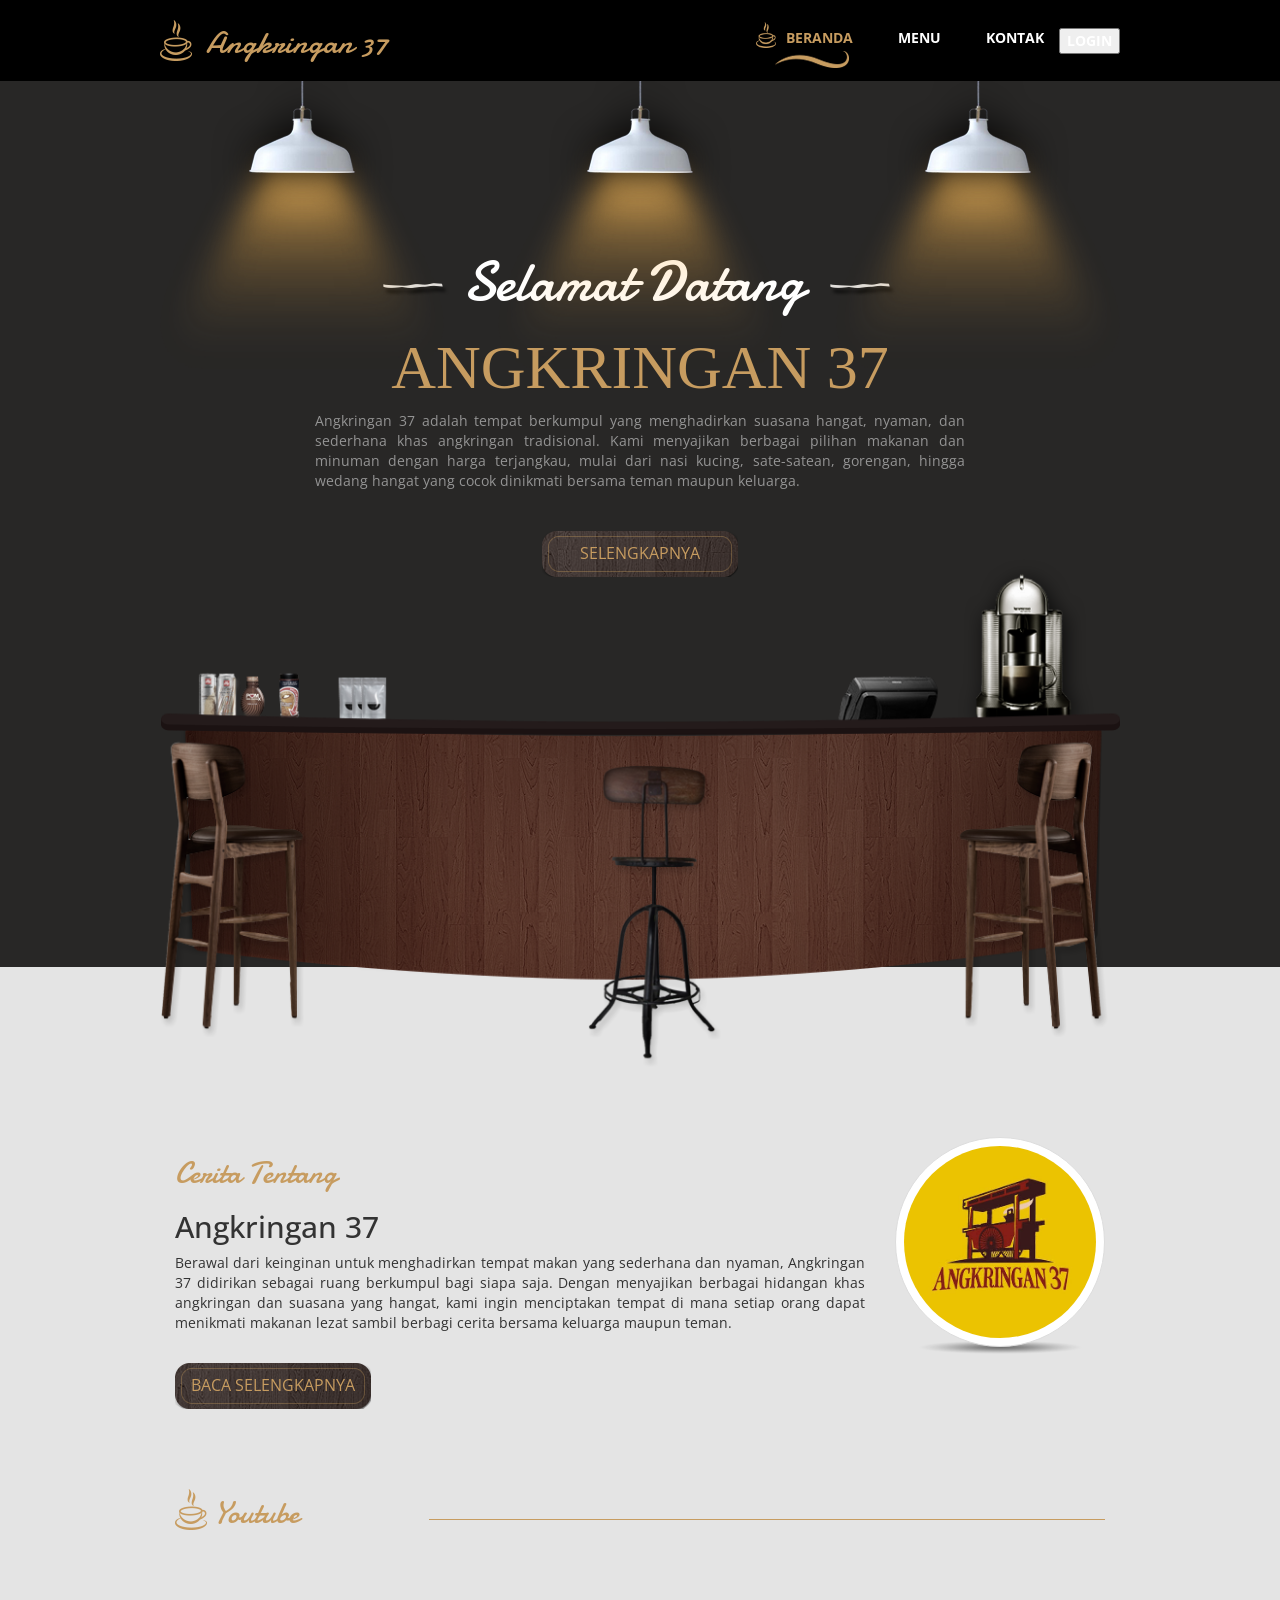
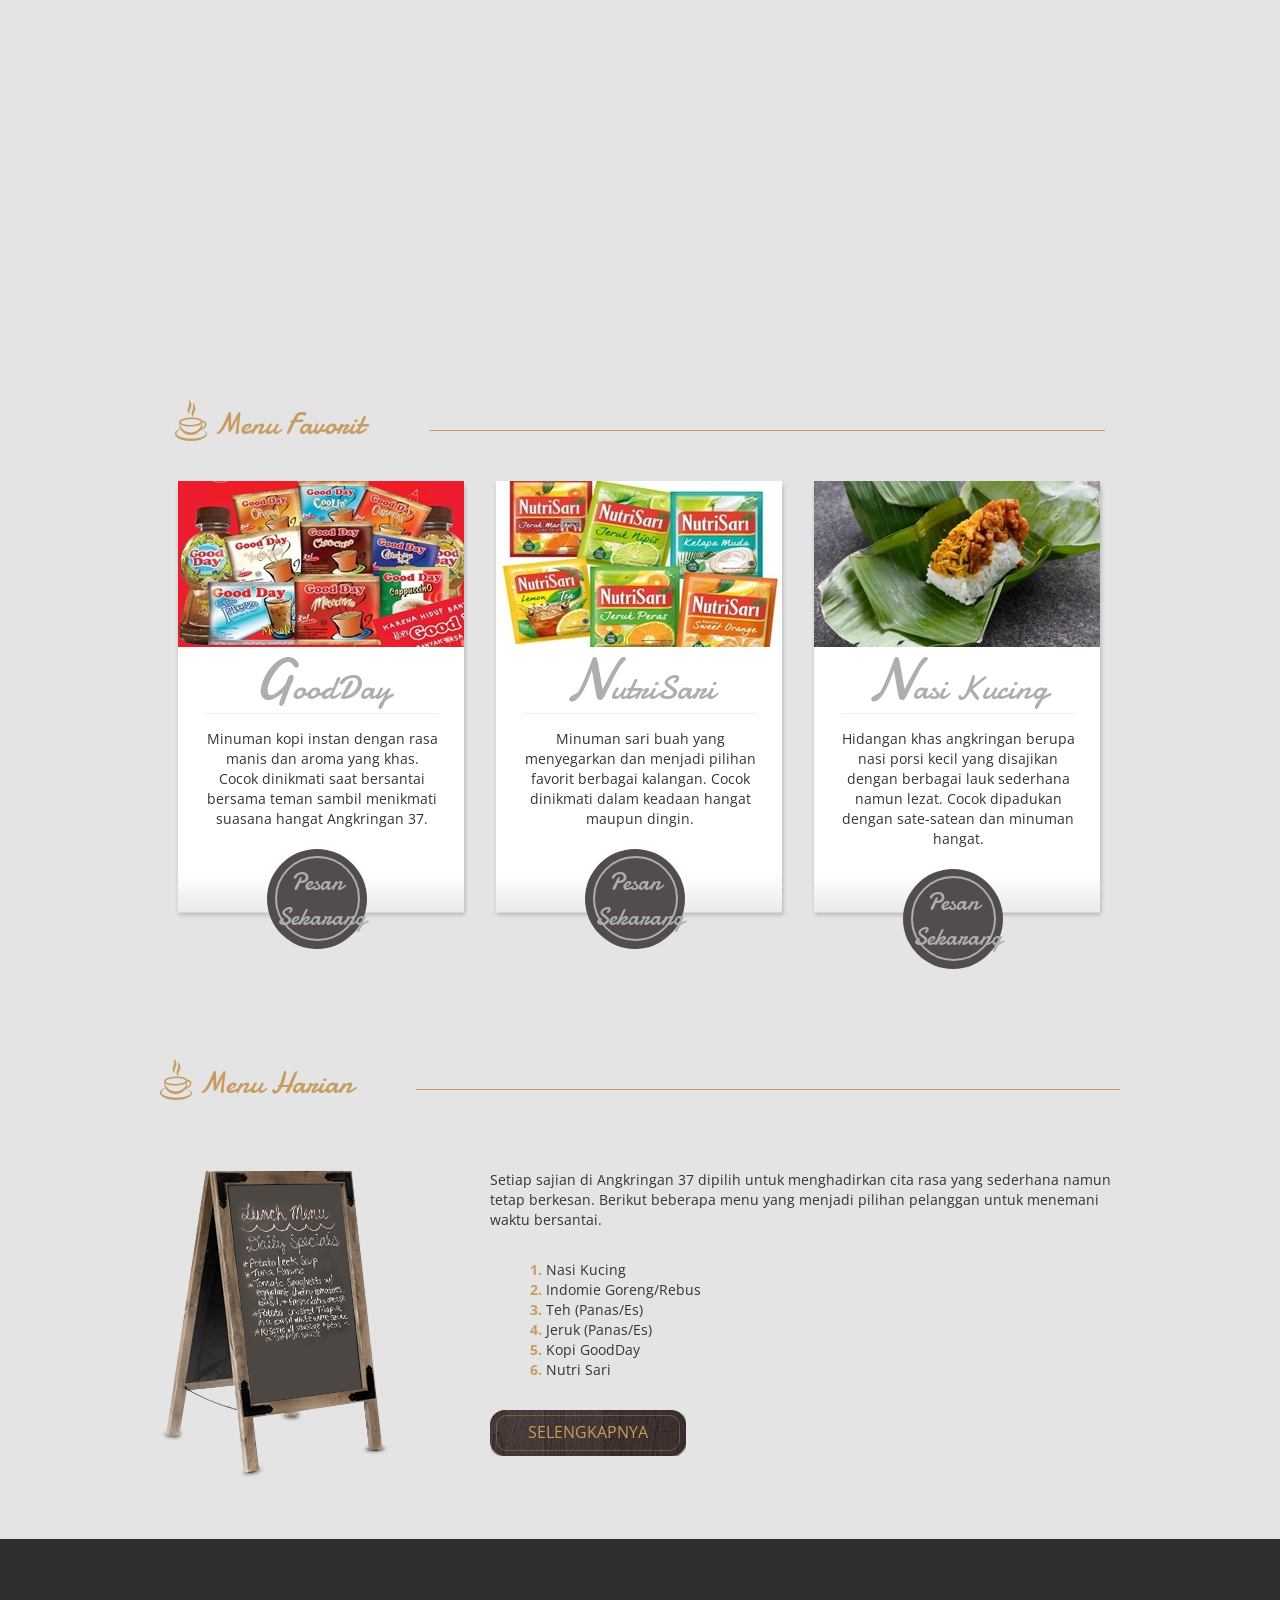
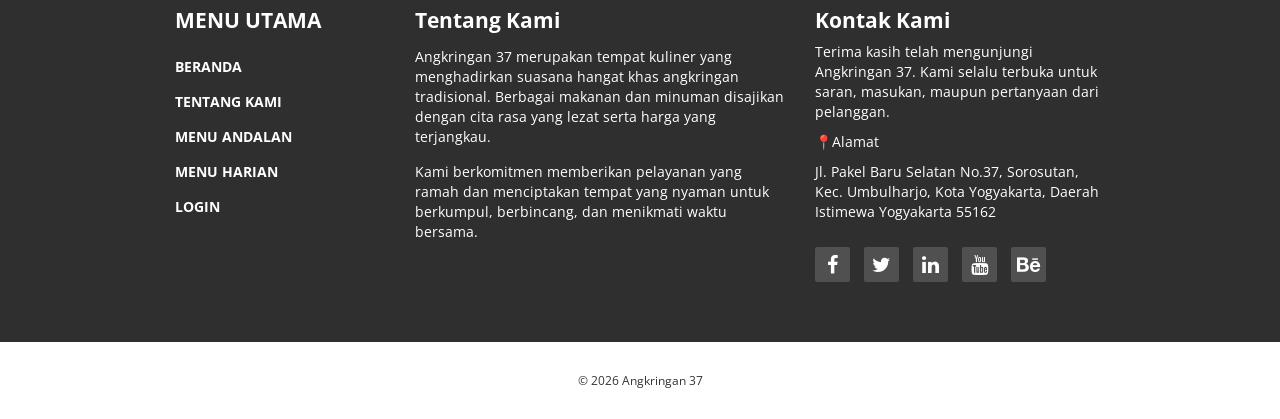
==== index.html @ 56f06619 "Update index.html" ====
<!DOCTYPE html>
<html lang="en">
<head>
  <meta charset="utf-8">
  <meta http-equiv="X-UA-Compatible" content="IE=edge">
  <meta name="viewport" content="width=device-width, initial-scale=1">
  <title>Angkringan 37</title>
<!-- 
Cafe House Template
http://www.templatemo.com/tm-466-cafe-house
-->
  <link href='http://fonts.googleapis.com/css?family=Open+Sans:400,300,400italic,600,700' rel='stylesheet' type='text/css'>
  <link href='http://fonts.googleapis.com/css?family=Damion' rel='stylesheet' type='text/css'>
  <link href="css/bootstrap.min.css" rel="stylesheet">
  <link href="css/font-awesome.min.css" rel="stylesheet">
  <link href="css/templatemo-style.css" rel="stylesheet">
  <link rel="shortcut icon" href="img/favicon.ico" type="image/x-icon" />

  <!-- HTML5 shim and Respond.js for IE8 support of HTML5 elements and media queries -->
  <!-- WARNING: Respond.js doesn't work if you view the page via file:// -->
    <!--[if lt IE 9]>
    <script src="https://oss.maxcdn.com/html5shiv/3.7.2/html5shiv.min.js"></script>
    <script src="https://oss.maxcdn.com/respond/1.4.2/respond.min.js"></script>
    <![endif]-->

  </head>
  <body>
    <!-- Preloader -->
    <div id="loader-wrapper">
      <div id="loader"></div>
      <div class="loader-section section-left"></div>
      <div class="loader-section section-right"></div>
    </div>
    <!-- End Preloader -->
    <div class="tm-top-header">
      <div class="container">
        <div class="row">
          <div class="tm-top-header-inner">
            <div class="tm-logo-container">
              <img src="img/logo.png" alt="Logo" class="tm-site-logo">
              <h1 class="tm-site-name tm-handwriting-font">Angkringan 37</h1>
            </div>
            <div class="mobile-menu-icon">
              <i class="fa fa-bars"></i>
            </div>
            <nav class="tm-nav">
              <ul>
                <li><a href="index.html" class="active">Beranda</a></li>
                <li><a href="today-special.html">Menu</a></li>
                <li><a href="contact.html">Kontak</a></li>
              </ul>
              <ul>
                <div id="authArea">

                  <button onclick="goLogin()" class="login-btn">
                    LOGIN
                  </button>
              </ul>
            </nav>   
          </div>           
        </div>    
      </div>
    </div>
    <section class="tm-welcome-section">
      <div class="container tm-position-relative">
        <div class="tm-lights-container">
          <img src="img/light.png" alt="Light" class="light light-1">
          <img src="img/light.png" alt="Light" class="light light-2">
          <img src="img/light.png" alt="Light" class="light light-3">  
        </div>        
        <div class="row tm-welcome-content">
          <h2 class="white-text tm-handwriting-font tm-welcome-header"><img src="img/header-line.png" alt="Line" class="tm-header-line">&nbsp;Selamat Datang&nbsp;&nbsp;<img src="img/header-line.png" alt="Line" class="tm-header-line"></h2>
          <h2 class="gold-text tm-welcome-header-2">Angkringan 37</h2>
          <p class="gray-text tm-welcome-description">Angkringan 37 adalah tempat berkumpul yang menghadirkan suasana hangat, nyaman, dan sederhana khas angkringan tradisional. Kami menyajikan berbagai pilihan makanan dan minuman dengan harga terjangkau, mulai dari nasi kucing, sate-satean, gorengan, hingga wedang hangat yang cocok dinikmati bersama teman maupun keluarga.</p>
          <a href="#main" class="tm-more-button tm-more-button-welcome">Selengkapnya</a>      
        </div>
        <img src="img/table-set.png" alt="Table Set" class="tm-table-set img-responsive">             
      </div>      
    </section>
    <div class="tm-main-section light-gray-bg">
      <div class="container" id="main">
        <section class="tm-section row">
          <div class="col-lg-9 col-md-9 col-sm-8">
            <h2 class="tm-section-header gold-text tm-handwriting-font">Cerita Tentang</h2>
            <h2>Angkringan 37</h2>
            <p class="tm-welcome-description">Berawal dari keinginan untuk menghadirkan tempat makan yang sederhana dan nyaman, Angkringan 37 didirikan sebagai ruang berkumpul bagi siapa saja. Dengan menyajikan berbagai hidangan khas angkringan dan suasana yang hangat, kami ingin menciptakan tempat di mana setiap orang dapat menikmati makanan lezat sambil berbagi cerita bersama keluarga maupun teman.</p>
            <a href="#" class="tm-more-button margin-top-30">Baca Selengkapnya</a> 
          </div>
          <div class="col-lg-3 col-md-3 col-sm-4 tm-welcome-img-container">
            <div class="inline-block shadow-img">
              <img src="img/1.jpg" alt="Image" class="img-circle img-thumbnail">  
            </div>              
          </div> 
        </section>
        <section class="tm-section">
          <div class="row">
            <div class="col-lg-12 tm-section-header-container">
              <h2 class="tm-section-header gold-text tm-handwriting-font"><img src="img/logo.png" alt="Logo" class="tm-site-logo"> Youtube</h2> 
              <div class="tm-hr-container"><hr class="tm-hr"></div> 
            </div>  
          </div>          
          <div class="row">
            <div class="tm-daily-menu-container margin-top-60">
              <iframe width="560" height="315" src="https://www.youtube.com/embed/Ik7wMHYxO0c?si=xcIT7dsn9GMdbyM_" title="YouTube video player" frameborder="0" allow="accelerometer; autoplay; clipboard-write; encrypted-media; gyroscope; picture-in-picture; web-share" referrerpolicy="strict-origin-when-cross-origin" allowfullscreen></iframe>
            </div>
          </div>          
        </section>
        <section class="tm-section tm-section-margin-bottom-0 row">
          <div class="col-lg-12 tm-section-header-container">
            <h2 class="tm-section-header gold-text tm-handwriting-font"><img src="img/logo.png" alt="Logo" class="tm-site-logo"> Menu Favorit</h2>
            <div class="tm-hr-container"><hr class="tm-hr"></div>
          </div>
          <div class="col-lg-12 tm-popular-items-container">
            <div class="tm-popular-item">
              <img src="img/popular-1.jpg" alt="Popular" class="tm-popular-item-img">
              <div class="tm-popular-item-description">
                <h3 class="tm-handwriting-font tm-popular-item-title"><span class="tm-handwriting-font bigger-first-letter">G</span>oodDay</h3><hr class="tm-popular-item-hr">
                <p>Minuman kopi instan dengan rasa manis dan aroma yang khas. Cocok dinikmati saat bersantai bersama teman sambil menikmati suasana hangat Angkringan 37.</p>
                <div class="order-now-container">
                  <a href="#" class="order-now-link tm-handwriting-font">Pesan Sekarang</a>
                </div>
              </div>              
            </div>
            <div class="tm-popular-item">
              <img src="img/popular-2.jpg" alt="Popular" class="tm-popular-item-img">
              <div class="tm-popular-item-description">
                <h3 class="tm-handwriting-font tm-popular-item-title"><span class="tm-handwriting-font bigger-first-letter">N</span>utriSari</h3><hr class="tm-popular-item-hr">
                <p>Minuman sari buah yang menyegarkan dan menjadi pilihan favorit berbagai kalangan. Cocok dinikmati dalam keadaan hangat maupun dingin.</p>
                <div class="order-now-container">
                  <a href="#" class="order-now-link tm-handwriting-font">Pesan Sekarang</a>
                </div>
              </div>              
            </div>
            <div class="tm-popular-item">
              <img src="img/popular-3.jpg" alt="Popular" class="tm-popular-item-img">
              <div class="tm-popular-item-description">
                <h3 class="tm-handwriting-font tm-popular-item-title"><span class="tm-handwriting-font bigger-first-letter">N</span>asi Kucing</h3><hr class="tm-popular-item-hr">
                <p>Hidangan khas angkringan berupa nasi porsi kecil yang disajikan dengan berbagai lauk sederhana namun lezat. Cocok dipadukan dengan sate-satean dan minuman hangat.</p>
                <div class="order-now-container">
                  <a href="#" class="order-now-link tm-handwriting-font">Pesan Sekarang</a>
                </div>
              </div>              
            </div>
          </div>          
        <section class="tm-section">
          <div class="row">
            <div class="col-lg-12 tm-section-header-container">
              <h2 class="tm-section-header gold-text tm-handwriting-font"><img src="img/logo.png" alt="Logo" class="tm-site-logo"> Menu Harian</h2> 
              <div class="tm-hr-container"><hr class="tm-hr"></div> 
            </div>  
          </div>          
          <div class="row">
            <div class="tm-daily-menu-container margin-top-60">
              <div class="col-lg-4 col-md-4">
                <img src="img/menu-board.png" alt="Menu board" class="tm-daily-menu-img">      
              </div>            
              <div class="col-lg-8 col-md-8">
                <p>Setiap sajian di Angkringan 37 dipilih untuk menghadirkan cita rasa yang sederhana namun tetap berkesan. Berikut beberapa menu yang menjadi pilihan pelanggan untuk menemani waktu bersantai.</p>
                <ol class="margin-top-30">
                  <li>Nasi Kucing</li> 
                  <li>Indomie Goreng/Rebus</li>
                  <li>Teh (Panas/Es)</li> 
                  <li>Jeruk (Panas/Es)</li> 
                  <li>Kopi GoodDay</li> 
                  <li>Nutri Sari</li> 
                </ol>
                <a href="#" class="tm-more-button margin-top-30">Selengkapnya</a>    
              </div>
            </div>
          </div>          
        </section>
      </div>
    </div> 
    <footer>
      <div class="tm-black-bg">
        <div class="container">
          <div class="row margin-bottom-60">
            <nav class="col-lg-3 col-md-3 tm-footer-nav tm-footer-div">
              <h3 class="tm-footer-div-title">Menu Utama</h3>
              <ul>
                <li><a href="#">Beranda</a></li>
                <li><a href="#">Tentang Kami</a></li>
                <li><a href="#">Menu Andalan</a></li>
                <li><a href="#">Menu Harian</a></li>
                <li><a href="#">Login</a></li>
              </ul>
            </nav>
            <div class="col-lg-5 col-md-5 tm-footer-div">
              <h3 class="tm-footer-div-title">Tentang Kami</h3>
              <p class="margin-top-15">Angkringan 37 merupakan tempat kuliner yang menghadirkan suasana hangat khas angkringan tradisional. Berbagai makanan dan minuman disajikan dengan cita rasa yang lezat serta harga yang terjangkau.</p>
              <p class="margin-top-15">Kami berkomitmen memberikan pelayanan yang ramah dan menciptakan tempat yang nyaman untuk berkumpul, berbincang, dan menikmati waktu bersama.</p>
            </div>
            <div class="col-lg-4 col-md-4 tm-footer-div">
              <h3 class="tm-footer-div-title">Kontak Kami</h3>
              <p>Terima kasih telah mengunjungi Angkringan 37. Kami selalu terbuka untuk saran, masukan, maupun pertanyaan dari pelanggan.</p>
              <p>📍Alamat</p>
              <p>Jl. Pakel Baru Selatan No.37, Sorosutan, Kec. Umbulharjo, Kota Yogyakarta, Daerah Istimewa Yogyakarta 55162</p>
              <div class="tm-social-icons-container">
                <a href="#" class="tm-social-icon"><i class="fa fa-facebook"></i></a>
                <a href="#" class="tm-social-icon"><i class="fa fa-twitter"></i></a>
                <a href="#" class="tm-social-icon"><i class="fa fa-linkedin"></i></a>
                <a href="#" class="tm-social-icon"><i class="fa fa-youtube"></i></a>
                <a href="#" class="tm-social-icon"><i class="fa fa-behance"></i></a>              
              </div>
            </div>
          </div>          
        </div>  
      </div>      
      <div>
        <div class="container">
          <div class="row tm-copyright">
           <p class="col-lg-12 small copyright-text text-center">&copy; 2026 Angkringan 37</p>
         </div>  
       </div>
     </div>
   </footer> <!-- Footer content-->  
   <!-- JS -->
   <script type="text/javascript" src="js/jquery-1.11.2.min.js"></script>      <!-- jQuery -->
   <script type="text/javascript" src="js/templatemo-script.js"></script>      <!-- Templatemo Script -->

 </body>
 </html>
---- css/templatemo-style.css ----
/** 

Cafe House Template

http://www.templatemo.com/tm-466-cafe-house


    
COLOR CODES
  Gold: #c79c60;
*/

/** Preloader 
* https://ihatetomatoes.net/create-custom-preloading-screen/
*/
#loader-wrapper {
    position: fixed;
    top: 0;
    left: 0;
    width: 100%;
    height: 100%;
    z-index: 1000;
}
#loader {
    display: block;
    position: relative;
    left: 50%;
    top: 50%;
    width: 150px;
    height: 150px;
    margin: -75px 0 0 -75px;
    border-radius: 50%;
    border: 3px solid transparent;
    border-top-color: #3498db;

    -webkit-animation: spin 2s linear infinite; /* Chrome, Opera 15+, Safari 5+ */
    animation: spin 2s linear infinite; /* Chrome, Firefox 16+, IE 10+, Opera */

    z-index: 1001;
}
#loader:before {
    content: "";
    position: absolute;
    top: 5px;
    left: 5px;
    right: 5px;
    bottom: 5px;
    border-radius: 50%;
    border: 3px solid transparent;
    border-top-color: #e74c3c;

    -webkit-animation: spin 3s linear infinite; /* Chrome, Opera 15+, Safari 5+ */
    animation: spin 3s linear infinite; /* Chrome, Firefox 16+, IE 10+, Opera */
}

#loader:after {
    content: "";
    position: absolute;
    top: 15px;
    left: 15px;
    right: 15px;
    bottom: 15px;
    border-radius: 50%;
    border: 3px solid transparent;
    border-top-color: #f9c922;

    -webkit-animation: spin 1.5s linear infinite; /* Chrome, Opera 15+, Safari 5+ */
      animation: spin 1.5s linear infinite; /* Chrome, Firefox 16+, IE 10+, Opera */
}

@-webkit-keyframes spin {
    0%   { 
        -webkit-transform: rotate(0deg);  /* Chrome, Opera 15+, Safari 3.1+ */
        -ms-transform: rotate(0deg);  /* IE 9 */
        transform: rotate(0deg);  /* Firefox 16+, IE 10+, Opera */
    }
    100% {
        -webkit-transform: rotate(360deg);  /* Chrome, Opera 15+, Safari 3.1+ */
        -ms-transform: rotate(360deg);  /* IE 9 */
        transform: rotate(360deg);  /* Firefox 16+, IE 10+, Opera */
    }
}
@keyframes spin {
    0%   { 
        -webkit-transform: rotate(0deg);  /* Chrome, Opera 15+, Safari 3.1+ */
        -ms-transform: rotate(0deg);  /* IE 9 */
        transform: rotate(0deg);  /* Firefox 16+, IE 10+, Opera */
    }
    100% {
        -webkit-transform: rotate(360deg);  /* Chrome, Opera 15+, Safari 3.1+ */
        -ms-transform: rotate(360deg);  /* IE 9 */
        transform: rotate(360deg);  /* Firefox 16+, IE 10+, Opera */
    }
}

#loader-wrapper .loader-section {
    position: fixed;
    top: 0;
    width: 51%;
    height: 100%;
    background: #222222;
    z-index: 1000;
    -webkit-transform: translateX(0);  /* Chrome, Opera 15+, Safari 3.1+ */
    -ms-transform: translateX(0);  /* IE 9 */
    transform: translateX(0);  /* Firefox 16+, IE 10+, Opera */
}

#loader-wrapper .loader-section.section-left {
    left: 0;
}

#loader-wrapper .loader-section.section-right {
    right: 0;
}

/* Loaded */
.loaded #loader-wrapper .loader-section.section-left {
    -webkit-transform: translateX(-100%);  /* Chrome, Opera 15+, Safari 3.1+ */
        -ms-transform: translateX(-100%);  /* IE 9 */
            transform: translateX(-100%);  /* Firefox 16+, IE 10+, Opera */

    -webkit-transition: all 0.7s 0.3s cubic-bezier(0.645, 0.045, 0.355, 1.000);  
            transition: all 0.7s 0.3s cubic-bezier(0.645, 0.045, 0.355, 1.000);
}

.loaded #loader-wrapper .loader-section.section-right {
    -webkit-transform: translateX(100%);  /* Chrome, Opera 15+, Safari 3.1+ */
        -ms-transform: translateX(100%);  /* IE 9 */
            transform: translateX(100%);  /* Firefox 16+, IE 10+, Opera */

-webkit-transition: all 0.7s 0.3s cubic-bezier(0.645, 0.045, 0.355, 1.000);  
    transition: all 0.7s 0.3s cubic-bezier(0.645, 0.045, 0.355, 1.000);
}

.loaded #loader {
    opacity: 0;
    -webkit-transition: all 0.3s ease-out;  
            transition: all 0.3s ease-out;
}
.loaded #loader-wrapper {
    visibility: hidden;

    -webkit-transform: translateY(-100%);  /* Chrome, Opera 15+, Safari 3.1+ */
        -ms-transform: translateY(-100%);  /* IE 9 */
            transform: translateY(-100%);  /* Firefox 16+, IE 10+, Opera */

    -webkit-transition: all 0.3s 1s ease-out;  
            transition: all 0.3s 1s ease-out;
}
/* end Preloader */

body { overflow-x: hidden; }
ul { 
  margin: 0; 
  padding: 0;
}
* { font-family: 'Open Sans', sans-serif; }
.container { max-width: 960px; }
.tm-handwriting-font { font-family: 'Damion', cursive; }
.tm-top-header {
  background: black;
  color: white;
}
.tm-site-logo,
 .tm-site-name {
  vertical-align: bottom;
}
.tm-site-name {
  color: #c79c60;
  display: inline-block;
  font-size: 32px;
  margin: 0 10px;  
}
.tm-logo-container { padding: 10px 0; }
.tm-nav {
  display: -webkit-box;
  display: -webkit-flex;
  display: -ms-flexbox;
  display: flex;
  -webkit-box-align: center;
  -webkit-align-items: center;
      -ms-flex-align: center;
          align-items: center;
  font-weight: 700;
  text-transform: uppercase;  
}
.tm-nav li {
  list-style: none;
  float: left;
}
.tm-nav li a {
  color: white;
  display: inline-block;
  padding: 15px 15px 20px 30px;
  -webkit-transition: all 0.3s ease;
          transition: all 0.3s ease;
}
.tm-nav li a:hover,
 .tm-nav li a:focus,
 .tm-nav li a.active {  
  color: #c79c60;
  text-decoration: none;
}
.tm-nav li a.active {
  background: url(../img/logo.png) no-repeat, url(../img/nav-underline.png) no-repeat;
  background-size: 20px, 74px 17px;
  background-position: 0% 30%, center bottom;
}
.tm-top-header-inner {
  display: -webkit-box;
  display: -webkit-flex;
  display: -ms-flexbox;
  display: flex;
  -webkit-box-pack: justify;
  -webkit-justify-content: space-between;
      -ms-flex-pack: justify;
          justify-content: space-between;
  padding-top: 10px;
  padding-bottom: 10px;
}
.mobile-menu-icon { display: none; }
.tm-section { margin-bottom: 60px; }
.tm-section-margin-bottom-0 { margin-bottom: 0; }

/* Welcome */
.tm-welcome-section {
  background: #282726;
  text-align: center;
}
.white-text { color: white; }
.blue-text { color: #0066CC; }
.gold-text { color: #c79c60; }
.gray-text { color: #949494; }
.green-text { color: #30A430; }
.tm-welcome-header { font-size: 56px; }
.tm-welcome-header-2 {
  font-family: 'Times New Roman', serif;
  font-size: 62px;
  text-transform: uppercase;
}
.tm-welcome-content {
  margin: 150px auto 350px;
  max-width: 650px;
}
.tm-welcome-description { text-align: justify; }
.tm-welcome-img-container { text-align: right; }
.tm-more-button-welcome { margin: 40px auto; }
.tm-more-button {  
  display: -webkit-box;  
  display: -webkit-flex;  
  display: -ms-flexbox;  
  display: flex;
  -webkit-box-pack: center;
  -webkit-justify-content: center;
      -ms-flex-pack: center;
          justify-content: center;
  -webkit-box-align: center;
  -webkit-align-items: center;
      -ms-flex-align: center;
          align-items: center;
  background-image: url(../img/tm-brown-button.png);
  width: 196px;
  height: 46px;  
  text-transform: uppercase;
  font-size: 16px;
  color: #c79c60;
  -webkit-transition: all 0.3s ease;
          transition: all 0.3s ease;
}
.tm-more-button:hover,
.tm-more-button:focus {
  color: white;
  text-decoration: none;
}
.tm-position-relative { position: relative; }
.tm-table-set {
  position: absolute;
  bottom: -100px;
  left: 0;
}
.tm-lights-container {
  position: absolute;
  top: 0;
  left: 0;
  display: -webkit-box;
  display: -webkit-flex;
  display: -ms-flexbox;
  display: flex;
  -webkit-box-pack: justify;
  -webkit-justify-content: space-between;
      -ms-flex-pack: justify;
          justify-content: space-between;
  width: 100%;
}

/* Main content */
.light-gray-bg { background-color: #e4e4e4; }
.tm-main-section { padding-top: 170px; }
.img-thumbnail { padding: 8px; }
.inline-block { display: inline-block; }
.shadow-img {
  background: url(../img/shadow.png) no-repeat center bottom;
  padding-bottom: 7px;
}
.margin-top-30 { margin-top: 30px; }

/* Footer */
.tm-black-bg {
  background-color: #302f2f;
  color: white;
  padding-top: 50px;
}
.tm-footer-div-title {
  color: white;
  font-size: 21px;
  font-weight: 700;
}
.tm-footer-nav {
  font-weight: 700;
  text-transform: uppercase;
}
.tm-footer-nav ul { list-style: none; }
.tm-footer-nav li { padding: 15px 0 0 0; }
.tm-footer-nav li a { color: white; }
.tm-footer-nav li a:hover {
  color: #c79c60;
  text-decoration: none;
}
.margin-bottom-30 { margin-bottom: 30px; }
.margin-bottom-60 { margin-bottom: 60px; }
.margin-top-60 { margin-top: 60px; }
.margin-top-15 { margin-top: 15px; }
.copyright-text {
  margin-top: 30px;
  margin-bottom: 30px;
}
.tm-social-icon {
  background-color: #505050;
  color: white;
  display: inline-block;
  font-size: 20px;
  -webkit-transition: all 0.3s ease;
  transition: all 0.3s ease;
  width: 35px;
  height: 35px;
  border-radius: 2px;
  text-align: center;
  padding-top: 4px;
  margin-right: 10px;
}
.tm-social-icon:last-child { margin-right: 0; }
.tm-social-icon:hover,
.tm-social-icon:focus {
  background-color: #BB8232;
  color: white;
}
.tm-social-icons-container { margin-top: 25px; }
.tm-popular-item {
  background: url(../img/popular-item-bg.png) no-repeat;
  background-size: 100% 100%;
  max-width: 294px;
  margin-top: 30px;  
  margin-bottom: 80px;
}
.tm-popular-item-img { margin-left: 3px; }
.tm-popular-items-container {
  display: -webkit-box;
  display: -webkit-flex;
  display: -ms-flexbox;
  display: flex;
  -webkit-flex-wrap: wrap;
      -ms-flex-wrap: wrap;
          flex-wrap: wrap;
  -webkit-box-pack: justify;
  -webkit-justify-content: space-between;
      -ms-flex-pack: justify;
          justify-content: space-between;
  margin-bottom: 40px;
}
.tm-popular-items-container:last-child { margin-top: 15px; }
.tm-popular-item-description {
  padding: 0 30px 60px;
  position: relative;
  text-align: center;
}
.tm-popular-item-title,
.order-now-link {
  color: rgb(174,174,174);
  -webkit-transition: all 0.3s ease;
          transition: all 0.3s ease;
}
.order-now-link {
  font-size: 24px;
  border: 2px solid rgb(174,174,174);
  border-radius: 50%;
  width: 85px;
  height: 85px;
  padding-top: 8px;
  -webkit-transition: all 0.3s ease;
          transition: all 0.3s ease;
}
.tm-popular-item:hover { background-image: url(../img/popular-item-bg-hover.png); }
.tm-popular-item:hover .tm-popular-item-title { color: #c79c60; }
.tm-popular-item:hover hr {
  border-color: #c79c60;
  -webkit-transition: all 0.3s ease;
          transition: all 0.3s ease;
}
.tm-popular-item:hover .order-now-link {
  border-color: #c79c60;
  color: #c79c60;
  text-decoration: none;
}
.tm-popular-item-title {
  font-size: 34px;
  margin-top: 0;
  margin-bottom: 0;
}
.tm-popular-item-hr {
  margin-top: 0;
  margin-bottom: 15px;
}
.bigger-first-letter { font-size: 60px; }
.order-now-container {
  width: 100px;
  height: 100px;
  background-color: rgb(82, 76, 76);
  border-radius: 50%;
  margin: 0 auto;
  display: -webkit-box;
  display: -webkit-flex;
  display: -ms-flexbox;
  display: flex;
  -webkit-box-align: center;
  -webkit-align-items: center;
      -ms-flex-align: center;
          align-items: center;
  -webkit-box-pack: center;
  -webkit-justify-content: center;
      -ms-flex-pack: center;
          justify-content: center;
  color: white;
  position: absolute;
  left: 92px;
  bottom: -50px;
}
.tm-special-item {
  display: inline-block;
  padding: 8px;
  background-color: white;
  max-width: 100%;
}
.tm-special-img-container {
  display: inline-block;
  position: relative;
  max-width: 100%;
}

.tm-special-description {
  position: absolute;
  left: 0;
  bottom: 0;
  color: white;
  background: rgba(0,0,0,0.6);
  width: 100%;
  padding: 12px 10px 5px;
}
.tm-special-title { margin-top: 0; }
.tm-special-container {
  display: -webkit-box;
  display: -webkit-flex;
  display: -ms-flexbox;
  display: flex;
  -webkit-box-pack: justify;
  -webkit-justify-content: space-between;
      -ms-flex-pack: justify;
          justify-content: space-between;
}
.tm-special-container-right {
  display: -webkit-box;
  display: -webkit-flex;
  display: -ms-flexbox;
  display: flex;
  -webkit-box-orient: vertical;
  -webkit-box-direction: normal;
  -webkit-flex-direction: column;
      -ms-flex-direction: column;
          flex-direction: column;
  -webkit-box-pack: justify;
  -webkit-justify-content: space-between;
      -ms-flex-pack: justify;
          justify-content: space-between;
}
.tm-special-container-lower {
  display: -webkit-box;
  display: -webkit-flex;
  display: -ms-flexbox;
  display: flex;
  -webkit-box-pack: justify;
  -webkit-justify-content: space-between;
      -ms-flex-pack: justify;
          justify-content: space-between;
}

/* http://stackoverflow.com/questions/488830/ol-with-numbers-another-color */
ol { counter-reset: item }
ol li { display: block }
ol li:before { 
  content: counter(item) ". "; 
  counter-increment: item;
  color: #c79c60; 
  font-weight: 700;
}
.tm-section-header-container {
  display: -webkit-box;
  display: -webkit-flex;
  display: -ms-flexbox;
  display: flex;
  -webkit-box-align: end;
  -webkit-align-items: flex-end;
      -ms-flex-align: end;
          align-items: flex-end;
}
/*http://stackoverflow.com/questions/1032914/how-to-make-a-div-to-fill-a-remaining-horizontal-space-a-very-simple-but-annoyi*/
.tm-section-header { width: 350px; }
.tm-hr-container {
  width: 100%;
  height: 41px;
}
.tm-hr { border-color: #c79c60; }
.tm-daily-menu-container { overflow: hidden; }

/* Menu */
.tm-side-menu {
  color: white;
  width: 242px;
  padding-top: 7px;
  position: relative;
  z-index: 1;
  text-align: center;
  text-transform: uppercase;  
}
.tm-side-menu-bg {
  position: absolute;
  top: 0;
  left: 0;
}
.tm-side-menu li { list-style: none; }
.tm-side-menu li a {
  color: #7c6a51;
  padding: 7px;
  display: block;
  -webkit-transition: all 0.3s ease;
          transition: all 0.3s ease;
}
.tm-side-menu li a:hover,
.tm-side-menu li a.active {
  color: #c79c60;
  text-decoration: none;
}
.tm-product {
  margin-right: 0;
  margin-left: auto;
  max-width: 652px;
  display: -webkit-box;
  display: -webkit-flex;
  display: -ms-flexbox;
  display: flex;
  -webkit-box-pack: justify;
  -webkit-justify-content: space-between;
      -ms-flex-pack: justify;
          justify-content: space-between;
  -webkit-box-align: center;
  -webkit-align-items: center;
      -ms-flex-align: center;
          align-items: center;
  background-color: white;
  padding: 20px;
}
.tm-product-text { max-width: 325px; }
.tm-product-price {
  width: 100px;
  height: 100px;
  background-color: rgb(82, 76, 76);
  border-radius: 50%;
  display: -webkit-box;
  display: -webkit-flex;
  display: -ms-flexbox;
  display: flex;
  -webkit-box-align: center;
  -webkit-align-items: center;
      -ms-flex-align: center;
          align-items: center;
  -webkit-box-pack: center;
  -webkit-justify-content: center;
      -ms-flex-pack: center;
          justify-content: center;
  color: white;
  position: relative;
}
.tm-product-title {
  margin-top: 0;
  margin-bottom: 15px;
  -webkit-transition: all 0.3s ease;
          transition: all 0.3s ease;
}
.tm-product-description {
  margin-bottom: 0;
  text-align: justify;
}
.tm-product-price-link {
  border: 2px solid rgb(174,174,174);
  border-radius: 50%;
  width: 85px;
  height: 85px;
  -webkit-transition: all 0.3s ease;
          transition: all 0.3s ease;
  text-align: center;
  padding-top: 7px;
  font-size: 40px;
  color: rgb(174,174,174);
}
.tm-product {
  cursor: pointer;
  margin-bottom: 20px;
}
.tm-product:hover .tm-product-price-link {
  border-color: #c79c60;
  color: #c79c60;
  text-decoration: none;  
}
.tm-product:hover .tm-product-title { color: #c79c60; }
.tm-product-price-currency {
  font-size: 20px;
  position: absolute;
  top: 24px;
  left: 22px;
}
.form-control {
  border-color: #c79c60;
  border-radius: 10px;
}
.form-control:focus { 
  border-color: rgb(136, 93, 33); 
  -webkit-box-shadow: inset 0 1px 1px rgba(0,0,0,.075), 0 0 8px rgba(199, 156, 96, 0.6); 
          box-shadow: inset 0 1px 1px rgba(0,0,0,.075), 0 0 8px rgba(199, 156, 96, 0.6);
}
button.tm-more-button {
  background-color: transparent;
  border: 0;
  display: block;
  outline: 0;
}
#google-map { 
  height: 350px;
  border: 3px solid #fff;
  border-radius: 10px;
}

@media screen and (max-width: 991px) {
  .tm-welcome-content { margin-bottom: 250px; }
  .tm-main-section { padding-top: 200px; }
  .light { 
    width: 240px; 
    height: auto;
  }
  .tm-footer-div { margin-bottom: 40px; }
  .tm-special-container { display: block; }
  .tm-special-container-left { margin-bottom: 15px; }
  .tm-special-container-lower {
    -webkit-box-pack: start;
    -webkit-justify-content: flex-start;
        -ms-flex-pack: start;
            justify-content: flex-start;
    margin-top: 15px;
  }
  .tm-special-container-lower .tm-special-item { margin-right: 10px; }
  .tm-special-container-lower .tm-special-item:last-child { margin-right: 0; }
  .tm-product { margin-left: 0; }
  .tm-daily-menu-img { margin-bottom: 30px; }
  #google-map { margin-top: 50px; }
}

@media screen and (max-width: 767px) {
  .tm-nav { display: none; }
  .tm-nav li a { padding-left: 35px; }
  .tm-logo-container { margin-left: 15px; }  
  .mobile-menu-icon {
    display: block;
    cursor: pointer;
    color: #c79c60;
    font-size: 30px;
    position: fixed;
    top: 15px;
    right: 15px;
    background-color: rgba(0,0,0,0.6);
    padding: 6px 15px;
    z-index: 1000;
  }
  .tm-nav {
    height: auto;
    position: fixed;
    z-index: 1000;
    top: 69px;
    right: 15px;
    background-color: rgba(0,0,0,0.7);
  }
  .tm-nav li { float: none; }
  .tm-nav li a {
     display: block;
     padding-bottom: 15px;
     margin-bottom: 5px;
  }
  .tm-nav li a.active { background-position: 7% 30%, 40% bottom; }
  .light-1, .light-2 { display: none; }
  .tm-lights-container { -webkit-box-pack: center; -webkit-justify-content: center; -ms-flex-pack: center; justify-content: center; }
  .tm-welcome-header { font-size: 40px; }
  .tm-welcome-img-container { 
    margin-top: 30px;
    text-align: left; 
  }
  .tm-header-line { width: 44px; }
  .tm-main-section { padding-top: 130px; }
  .tm-section-header-container { 
    -webkit-box-align: start; 
    -webkit-align-items: flex-start; 
        -ms-flex-align: start; 
            align-items: flex-start;
    -webkit-box-orient: vertical;
    -webkit-box-direction: normal;
    -webkit-flex-direction: column;
        -ms-flex-direction: column;
            flex-direction: column; 
  }
}

@media screen and (max-width: 650px) {
  .tm-welcome-content {  margin-bottom: 190px; }
  .tm-product {
    -webkit-box-orient: vertical;
    -webkit-box-direction: normal;
    -webkit-flex-direction: column;
        -ms-flex-direction: column;
            flex-direction: column;
  }
  .tm-product-text {
    max-width: 100%;
    margin-top: 20px;
    margin-bottom: 15px;
    text-align: center;
  }
  .tm-product-description { text-align: center; }
}

@media screen and (max-width: 550px) {
  .tm-welcome-content { margin-bottom: 130px; }
}

@media screen and (max-width: 450px) {
  .tm-welcome-content { margin-bottom: 90px; }
}

@media screen and (max-width: 370px) {
  .tm-welcome-content { margin-bottom: 60px; }
}
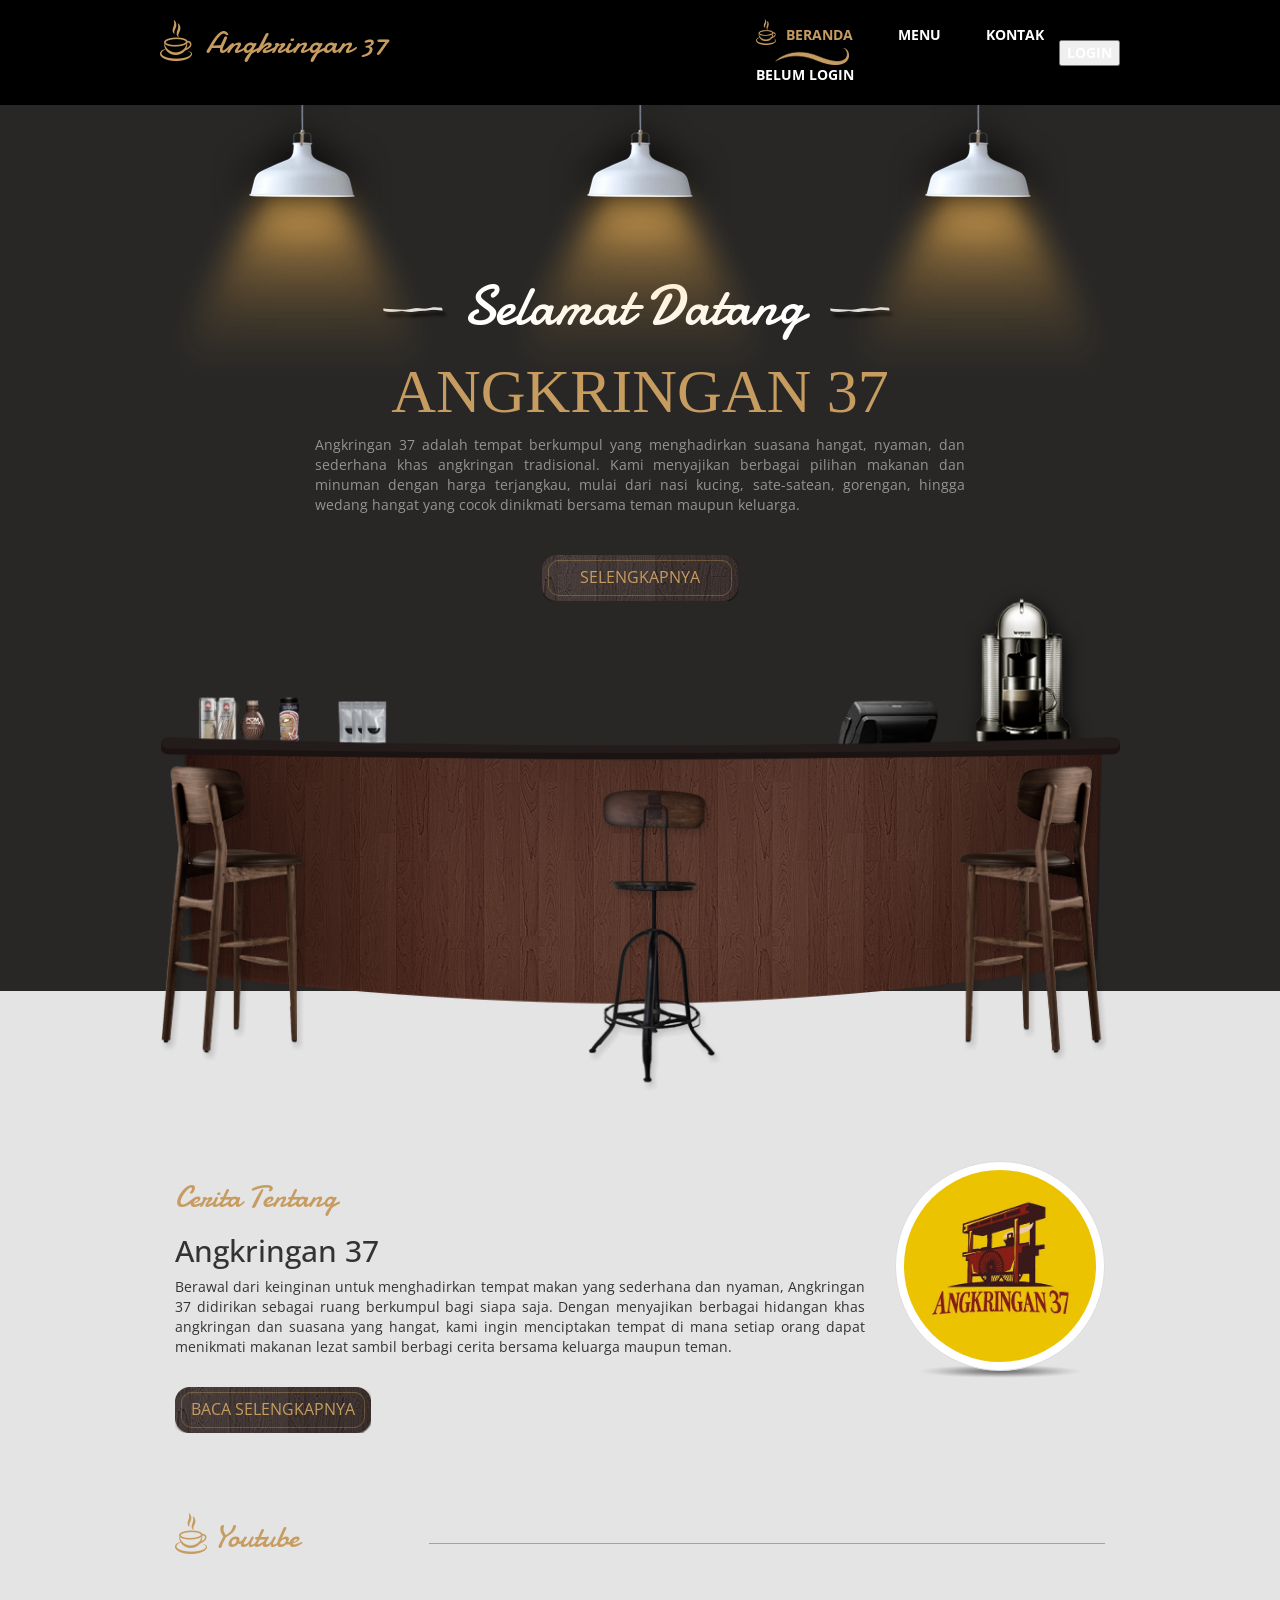
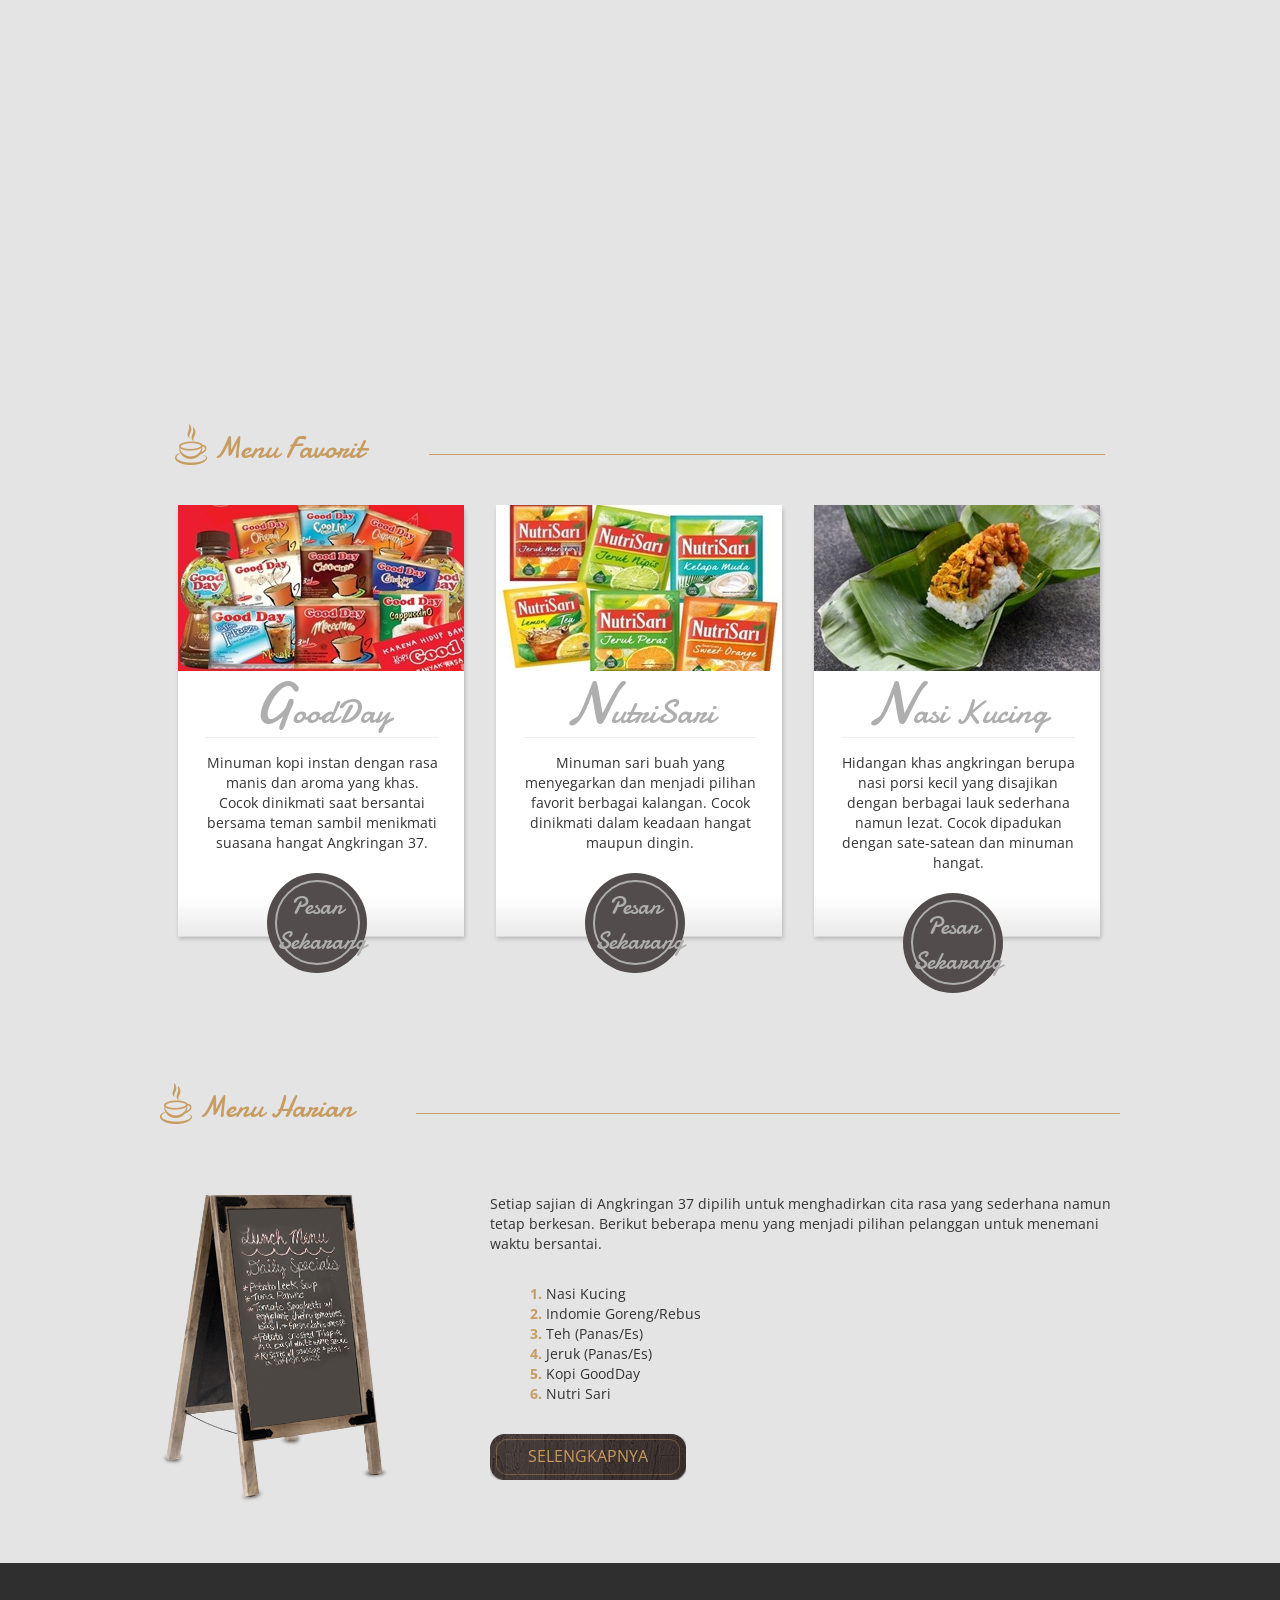
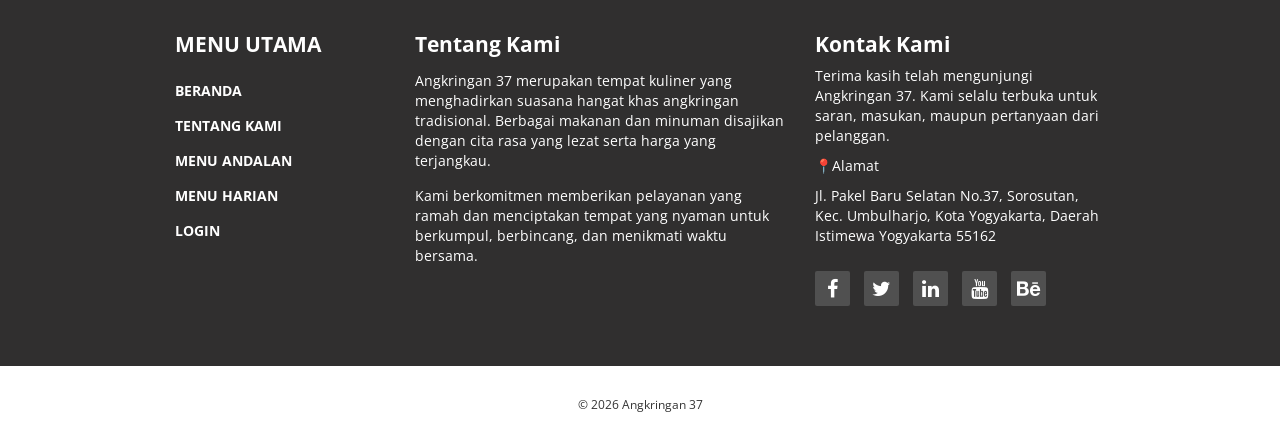
==== commit 80460872: "Update index.html" ====
--- a/index.html
+++ b/index.html
@@ -48,13 +48,12 @@
                 <li><a href="index.html" class="active">Beranda</a></li>
                 <li><a href="today-special.html">Menu</a></li>
                 <li><a href="contact.html">Kontak</a></li>
+                <p id="userInfo">Belum Login</p>
               </ul>
               <ul>
                 <div id="authArea">
-
-                  <button onclick="goLogin()" class="login-btn">
-                    LOGIN
-                  </button>
+                  <button onclick="goLogin()" class="tm-nav">LOGIN</button>
+                </div>
               </ul>
             </nav>   
           </div>           
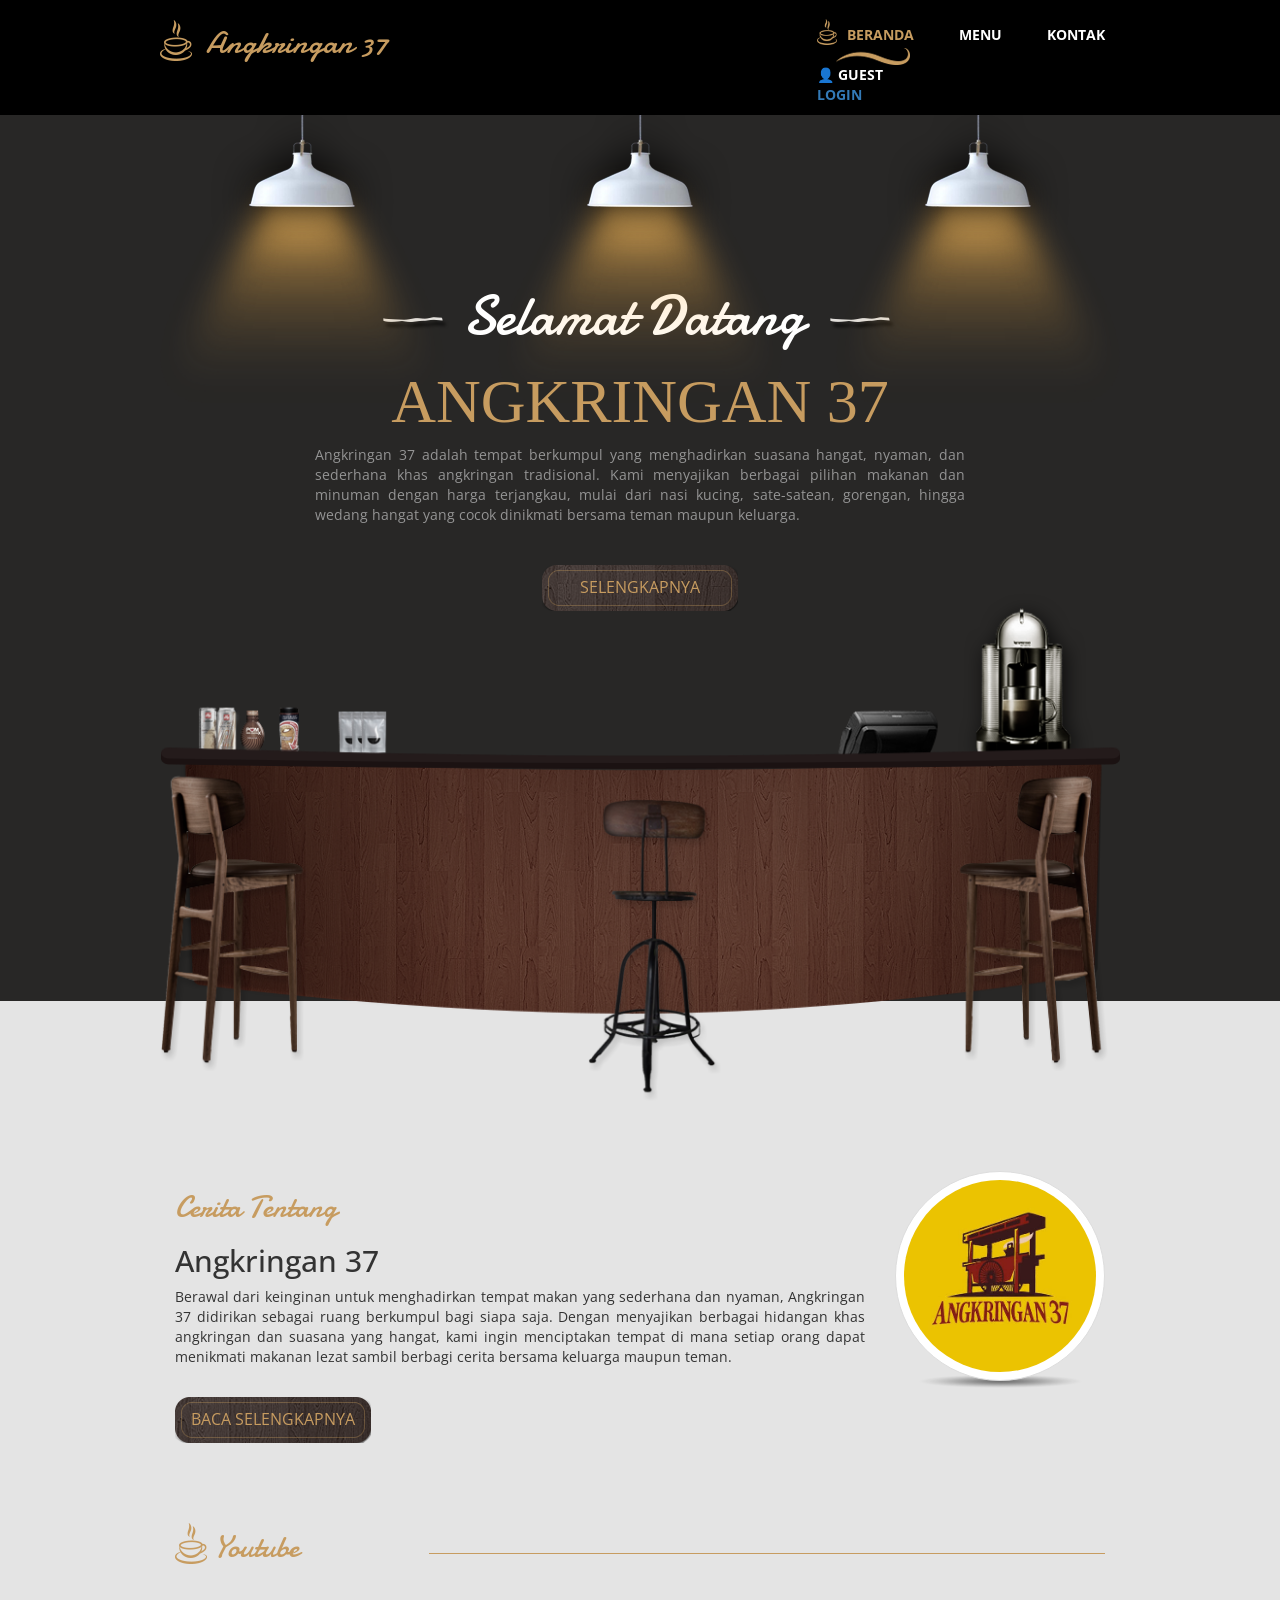
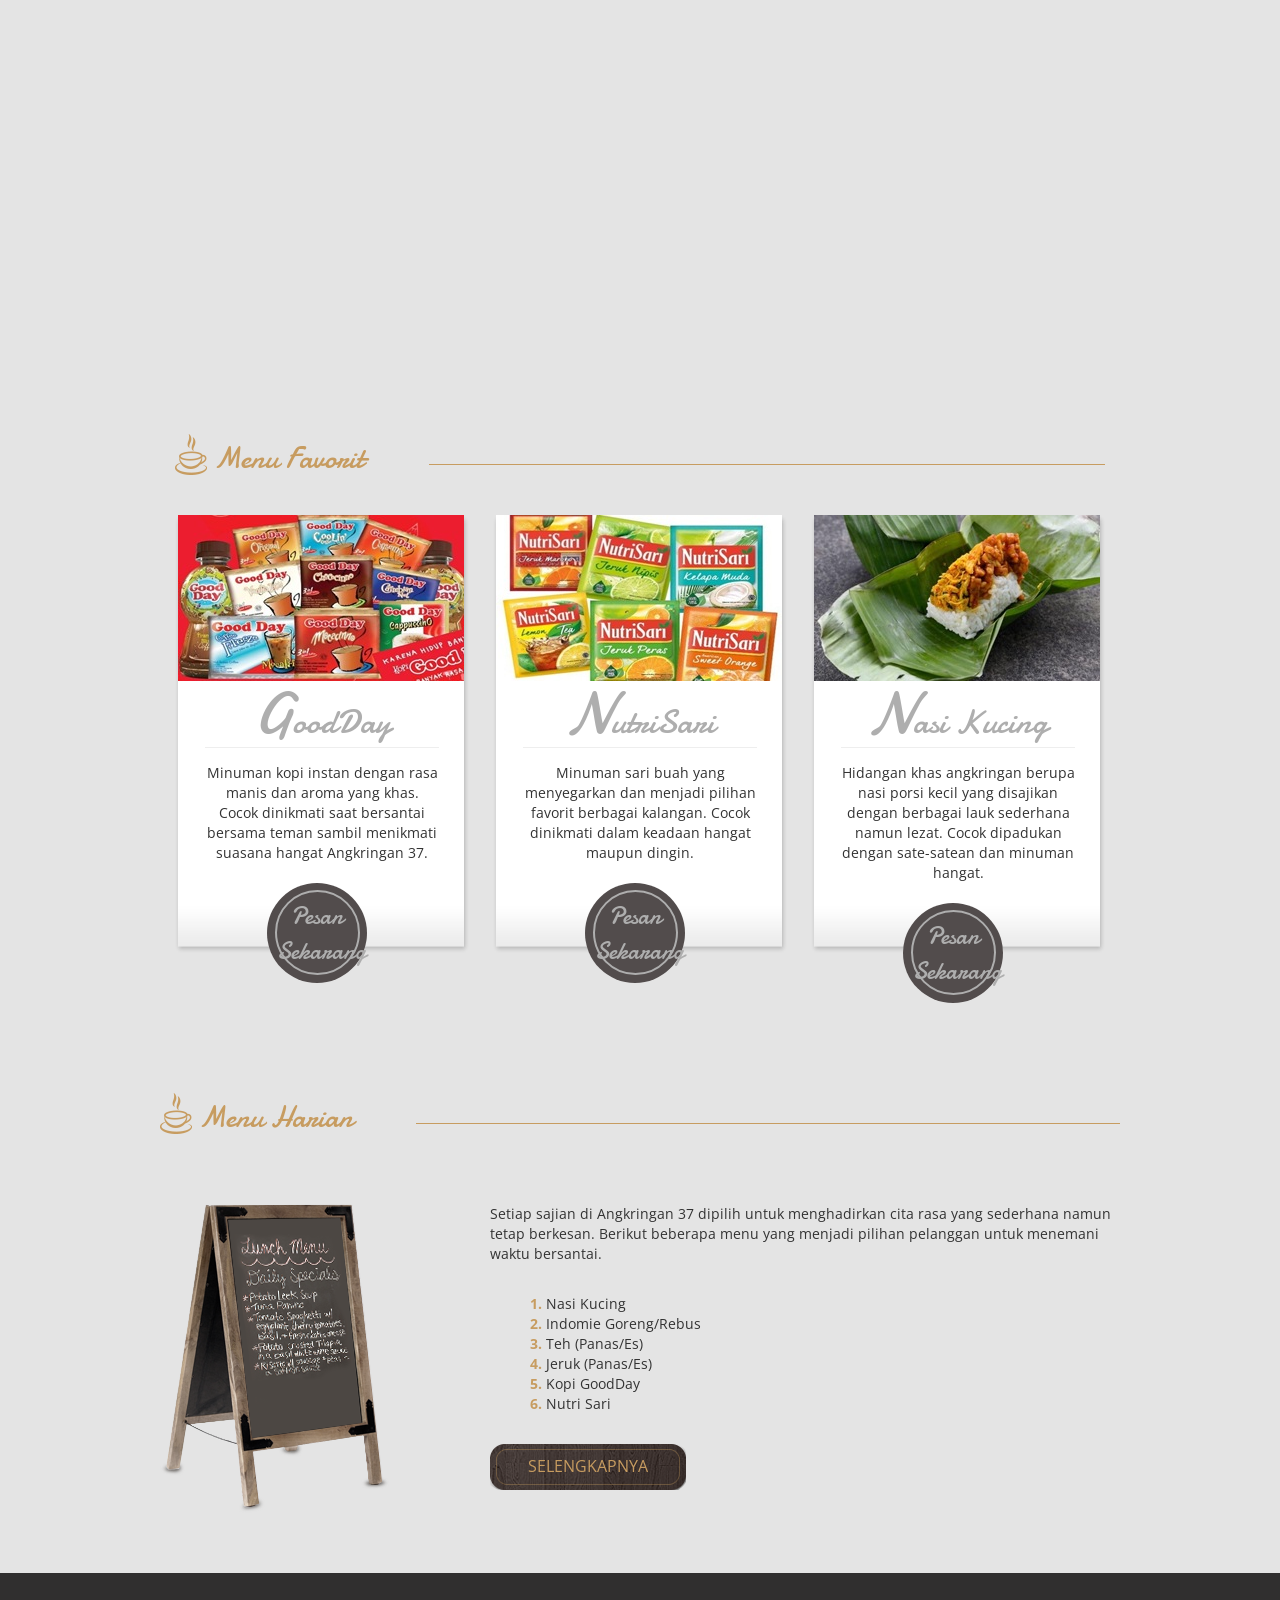
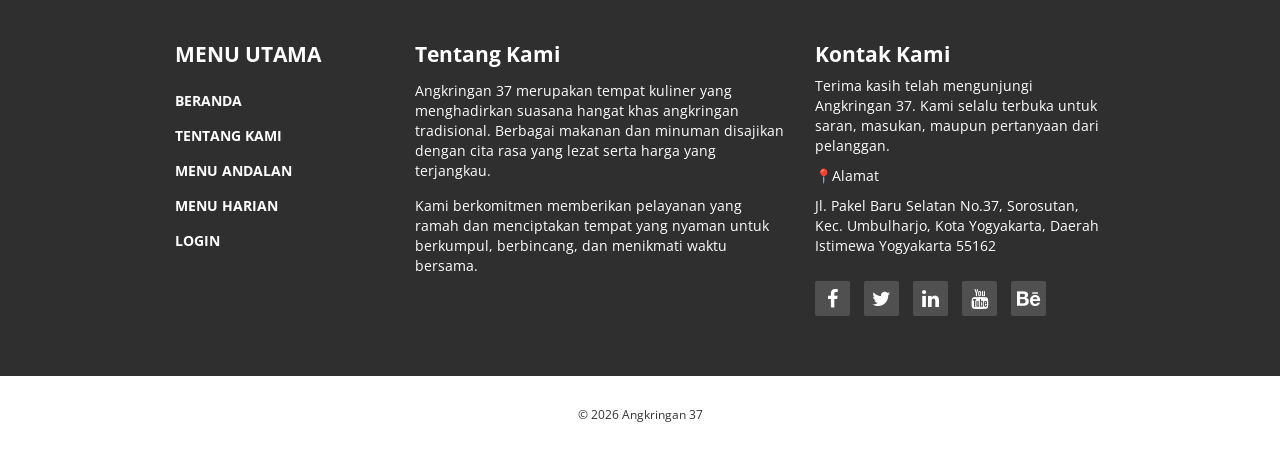
==== commit a06da113: "Update index.html" ====
--- a/index.html
+++ b/index.html
@@ -48,12 +48,13 @@
                 <li><a href="index.html" class="active">Beranda</a></li>
                 <li><a href="today-special.html">Menu</a></li>
                 <li><a href="contact.html">Kontak</a></li>
-                <p id="userInfo">Belum Login</p>
-              </ul>
-              <ul>
-                <div id="authArea">
-                  <button onclick="goLogin()" class="tm-nav">LOGIN</button>
-                </div>
+                <div id="userInfo">👤 Guest</div>
+
+            <div id="authArea">
+                  <a href="login.html" class="login-btn">
+                      Login
+                  </a>
+              </div>
               </ul>
             </nav>   
           </div>           
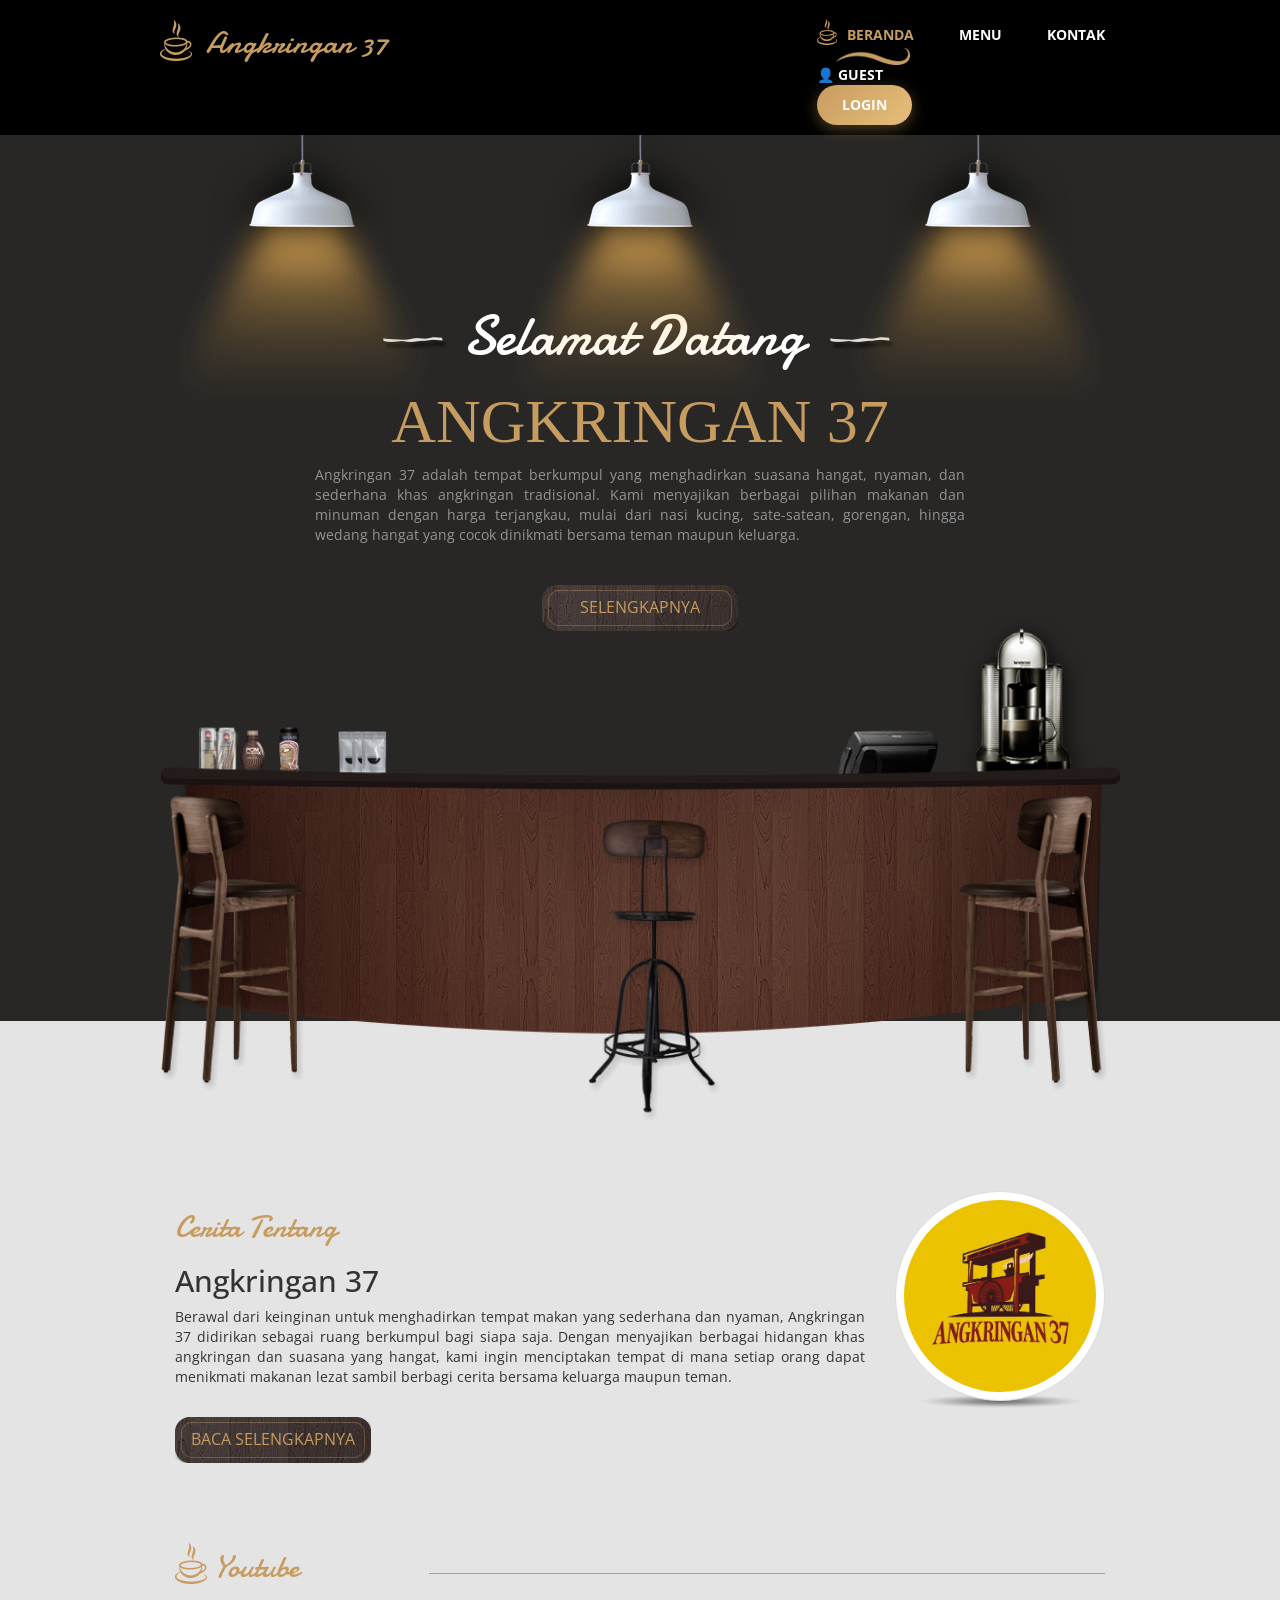
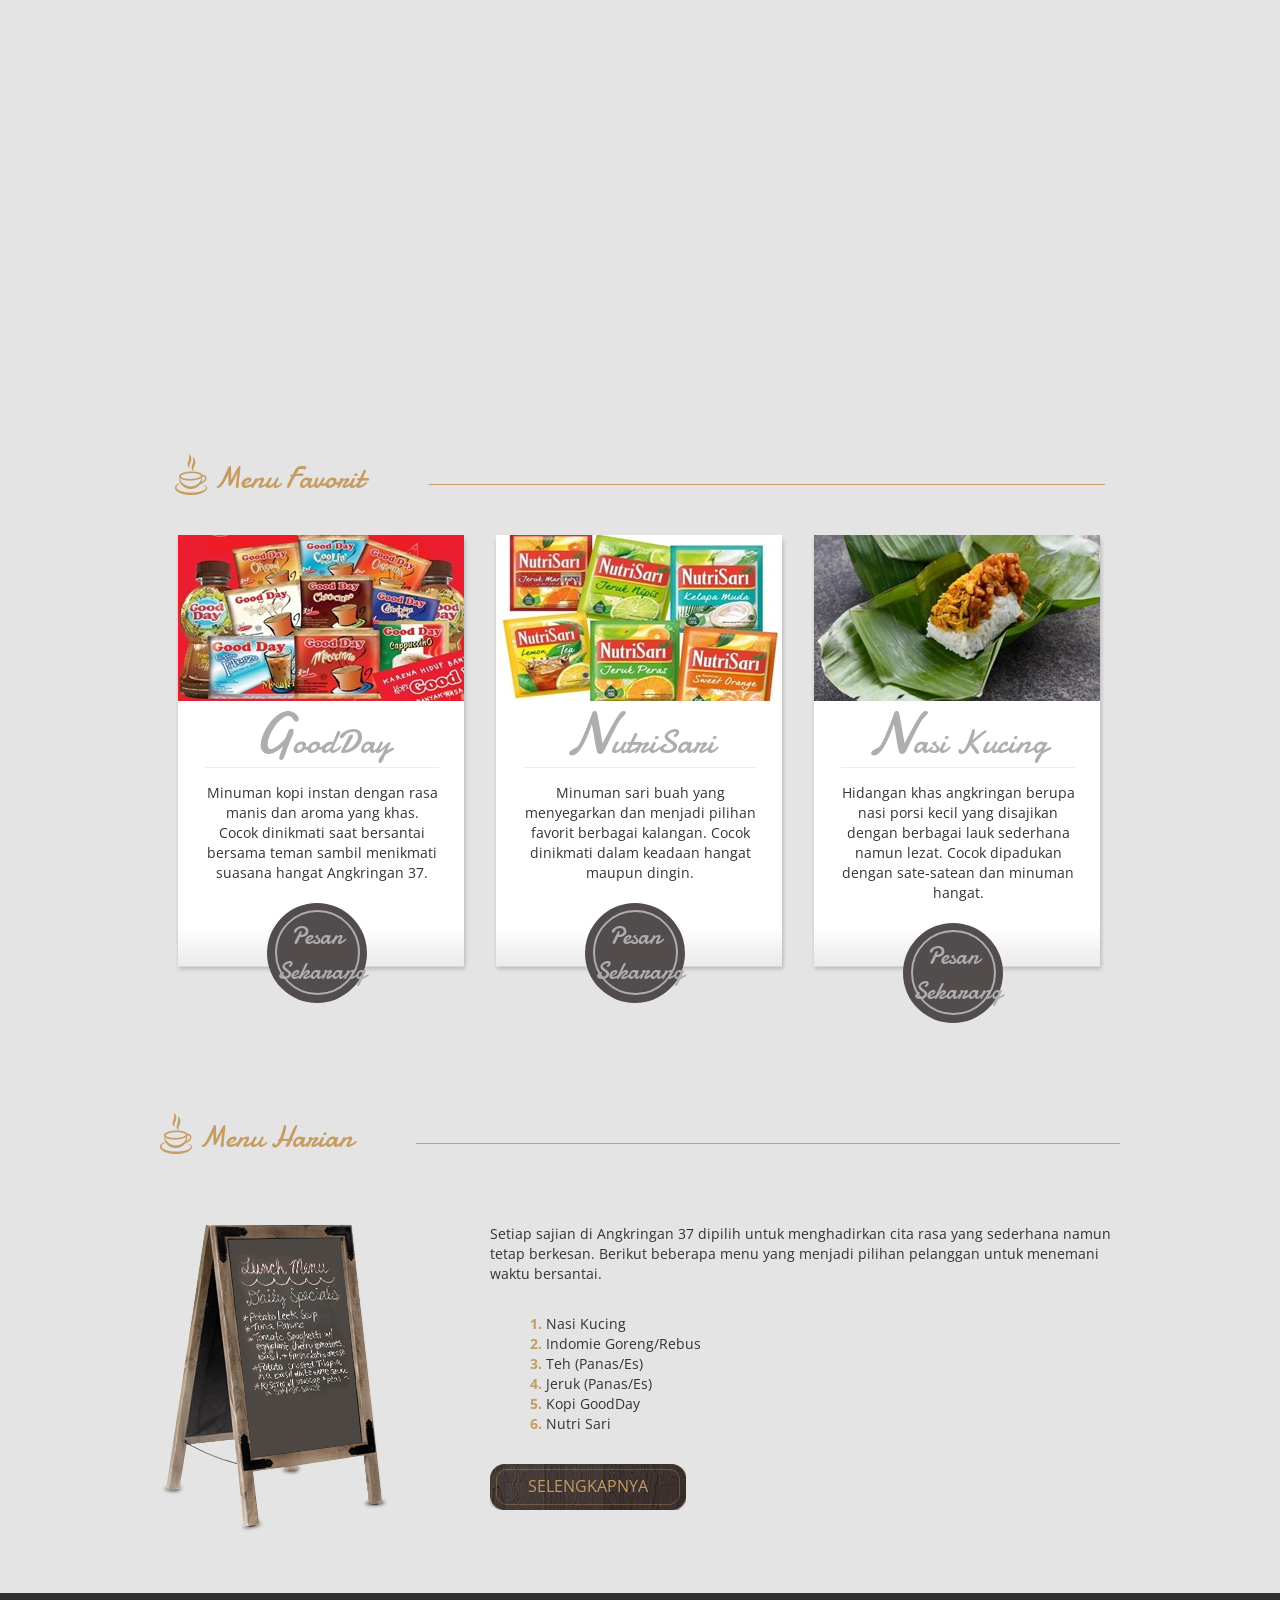
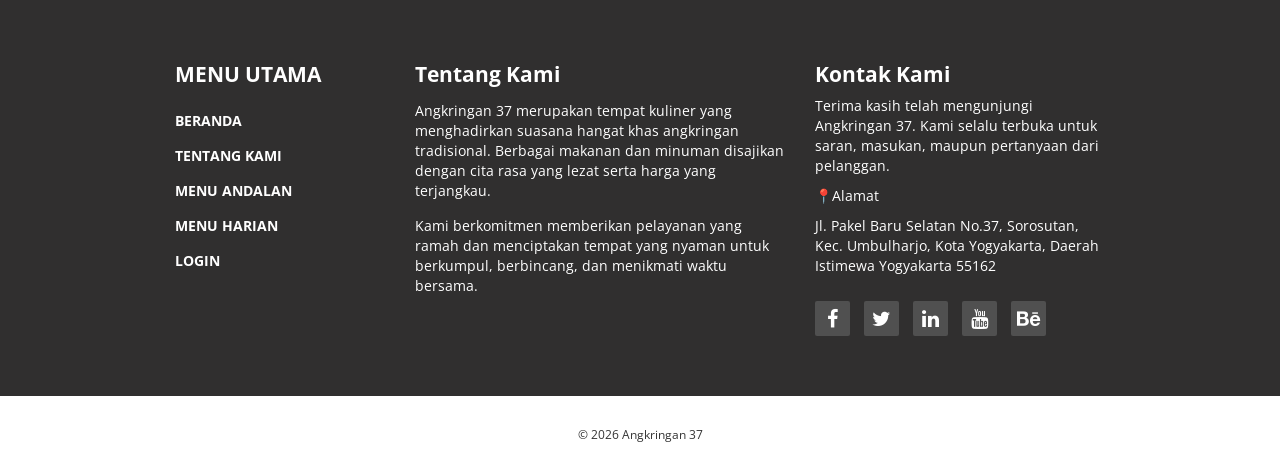
==== commit 5200779b: "Update index.html" ====
--- a/index.html
+++ b/index.html
@@ -216,7 +216,8 @@
    </footer> <!-- Footer content-->  
    <!-- JS -->
    <script type="text/javascript" src="js/jquery-1.11.2.min.js"></script>      <!-- jQuery -->
-   <script type="text/javascript" src="js/templatemo-script.js"></script>      <!-- Templatemo Script -->
+   <script type="text/javascript" src="js/templatemo-script.js"></script>  <!-- Templatemo Script -->
+    <script src="login/js/welcome.js"></script>
 
  </body>
  </html>
--- a/css/templatemo-style.css
+++ b/css/templatemo-style.css
@@ -763,3 +763,43 @@
 @media screen and (max-width: 370px) {
   .tm-welcome-content { margin-bottom: 60px; }
 }
+
+/* LOGIN BUTTON */
+.login-btn{
+    display:inline-flex;
+    align-items:center;
+    justify-content:center;
+    gap:8px;
+    padding:10px 25px;
+    background:linear-gradient(135deg,#c79c60,#e8be7b);
+    color:white !important;
+    text-decoration:none !important;
+    border-radius:50px;
+    font-weight:bold;
+    transition:.3s;
+    box-shadow:0 4px 15px rgba(199,156,96,.4);
+}
+
+.login-btn:hover{
+    transform:translateY(-3px);
+    box-shadow:0 8px 20px rgba(199,156,96,.6);
+}
+
+/* USER INFO */
+.user-badge{
+    background:white;
+    color:#8b5e3c;
+    padding:10px 18px;
+    border-radius:30px;
+    font-weight:600;
+    margin-right:15px;
+    display:inline-block;
+    box-shadow:0 3px 10px rgba(0,0,0,.15);
+}
+
+/* NAVBAR */
+.tm-nav{
+    display:flex;
+    align-items:center;
+    gap:15px;
+}
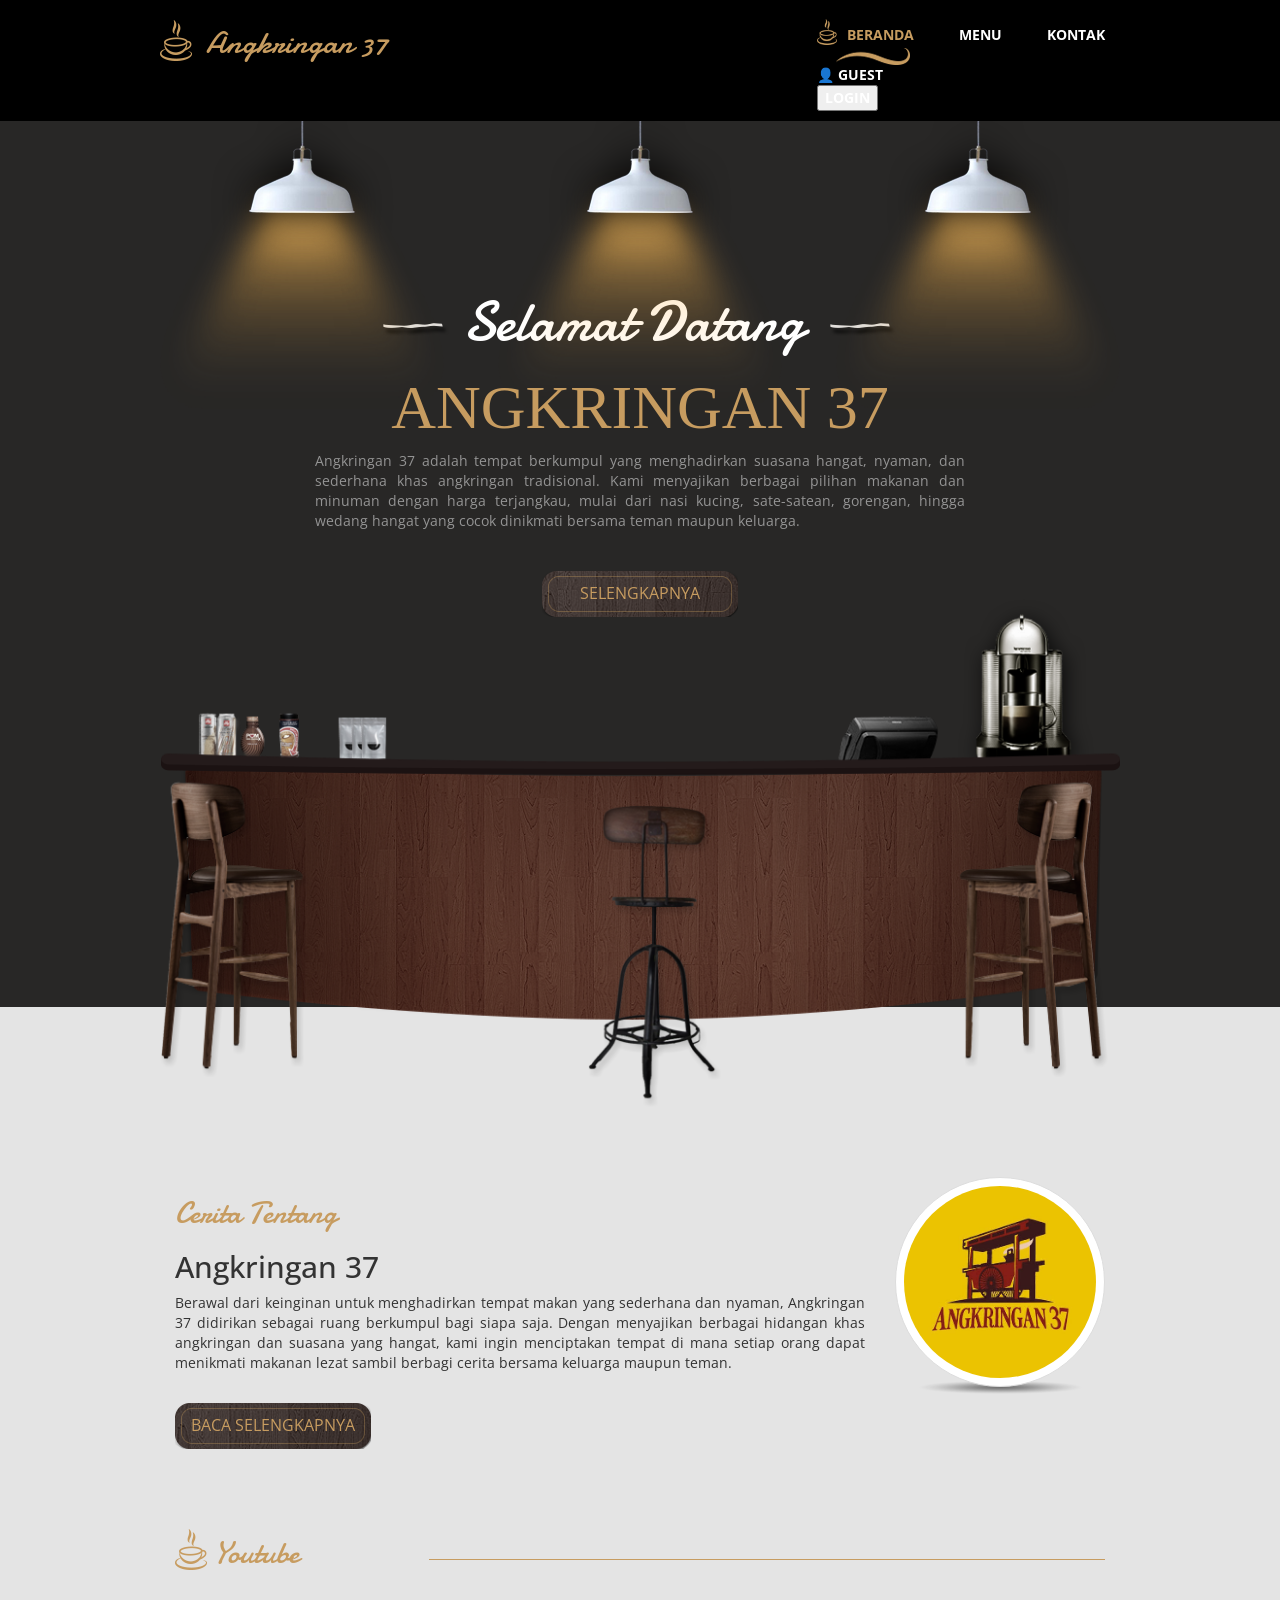
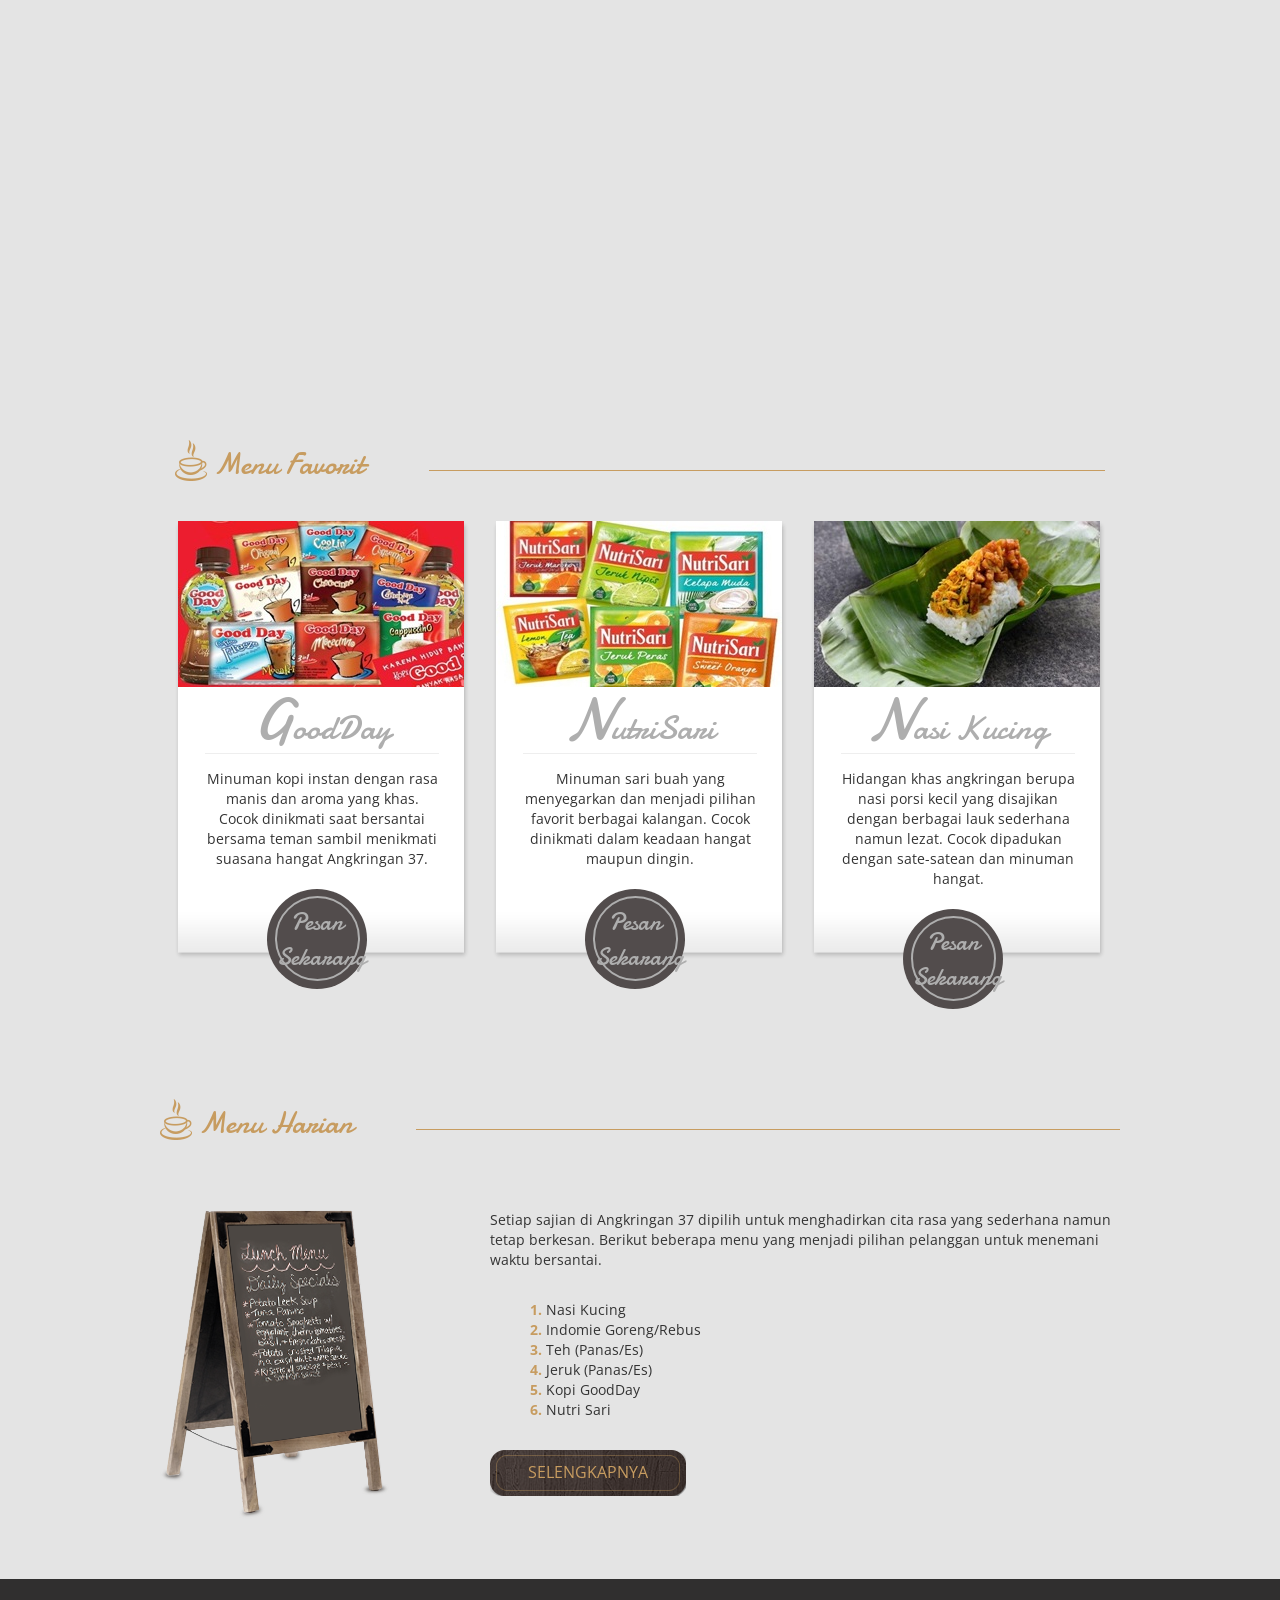
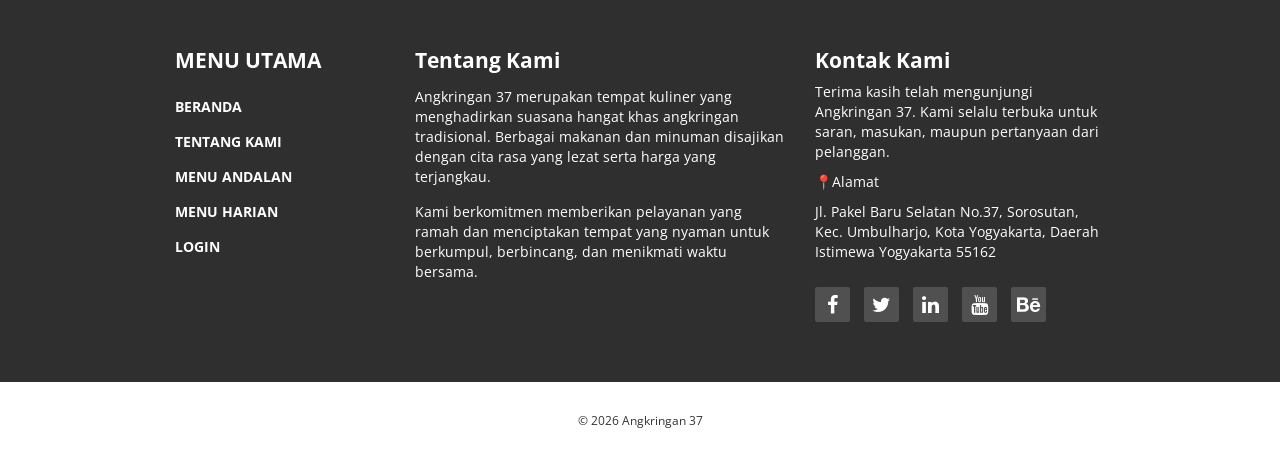
==== commit abf352d7: "Update index.html" ====
--- a/index.html
+++ b/index.html
@@ -51,10 +51,8 @@
                 <div id="userInfo">👤 Guest</div>
 
             <div id="authArea">
-                  <a href="login.html" class="login-btn">
-                      Login
-                  </a>
-              </div>
+                  <button onclick="goLogin()" class="tm-nav">LOGIN</button>
+            </div>
               </ul>
             </nav>   
           </div>           
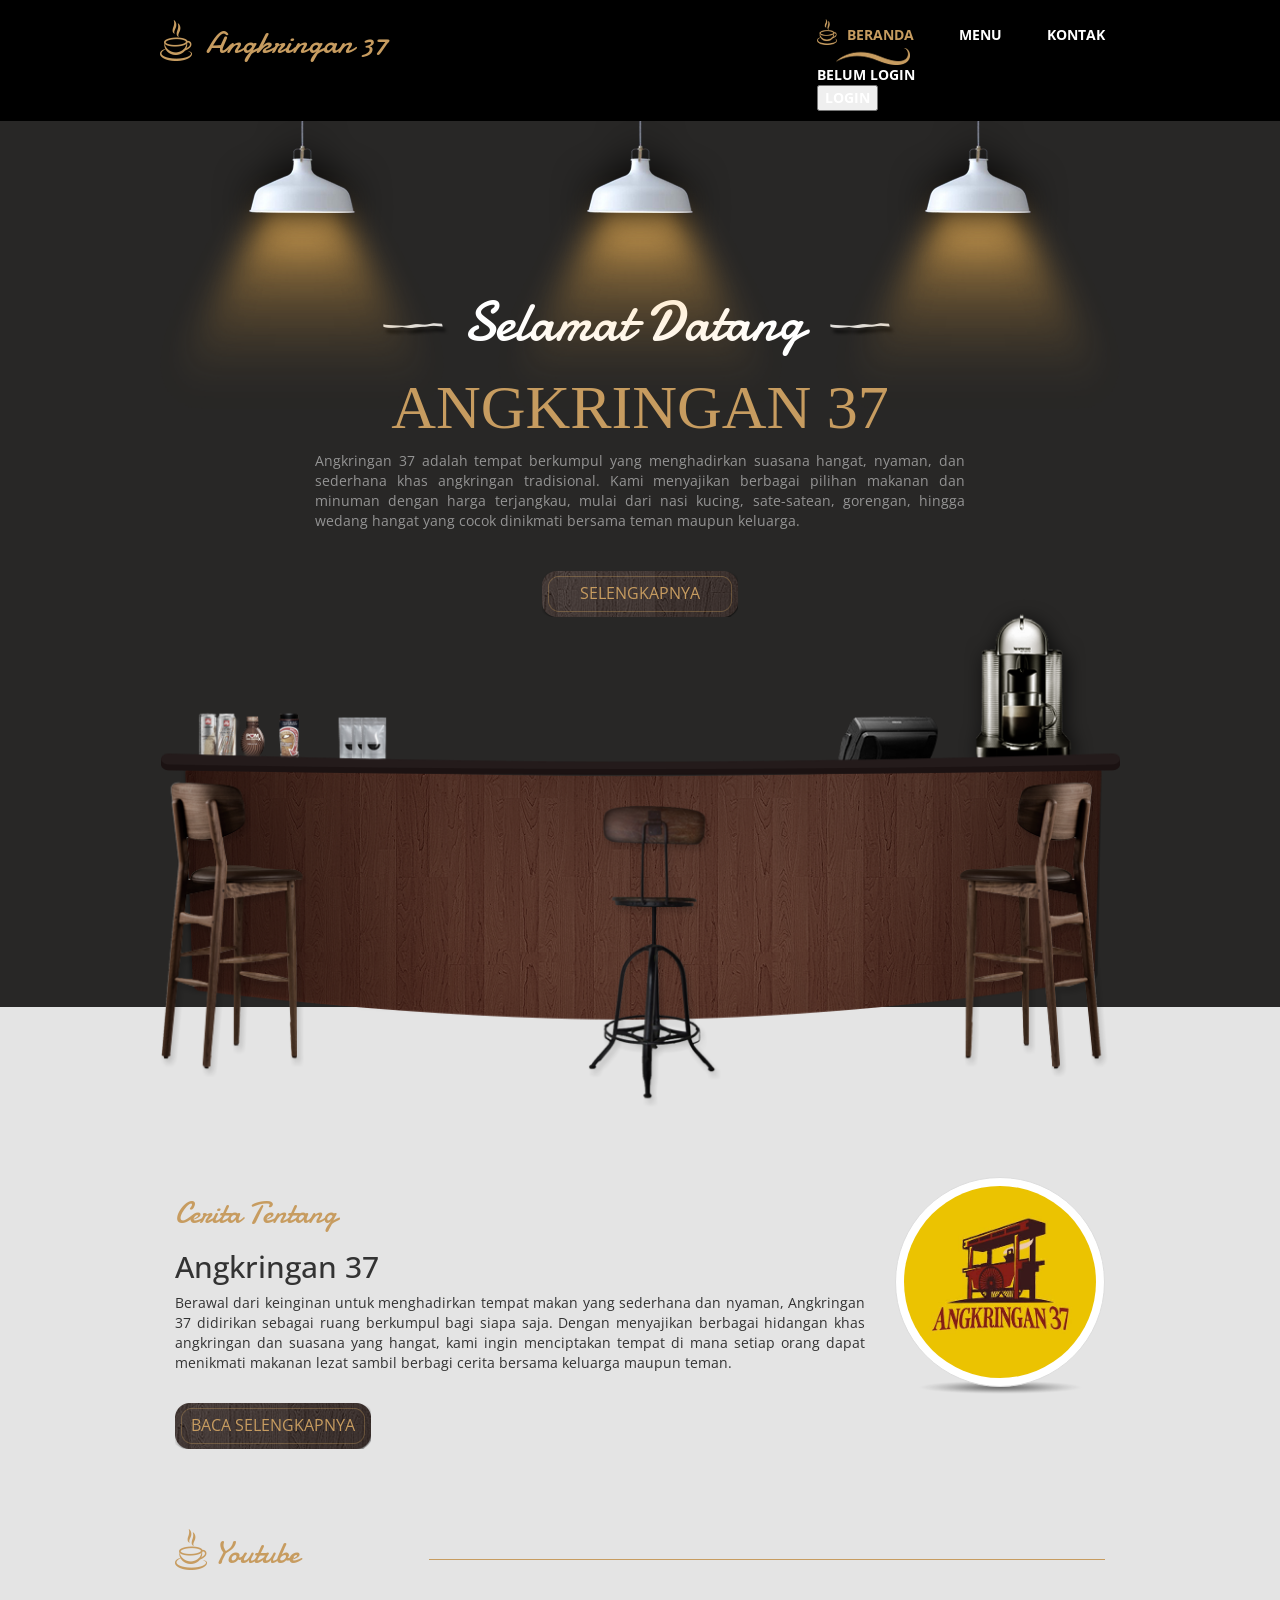
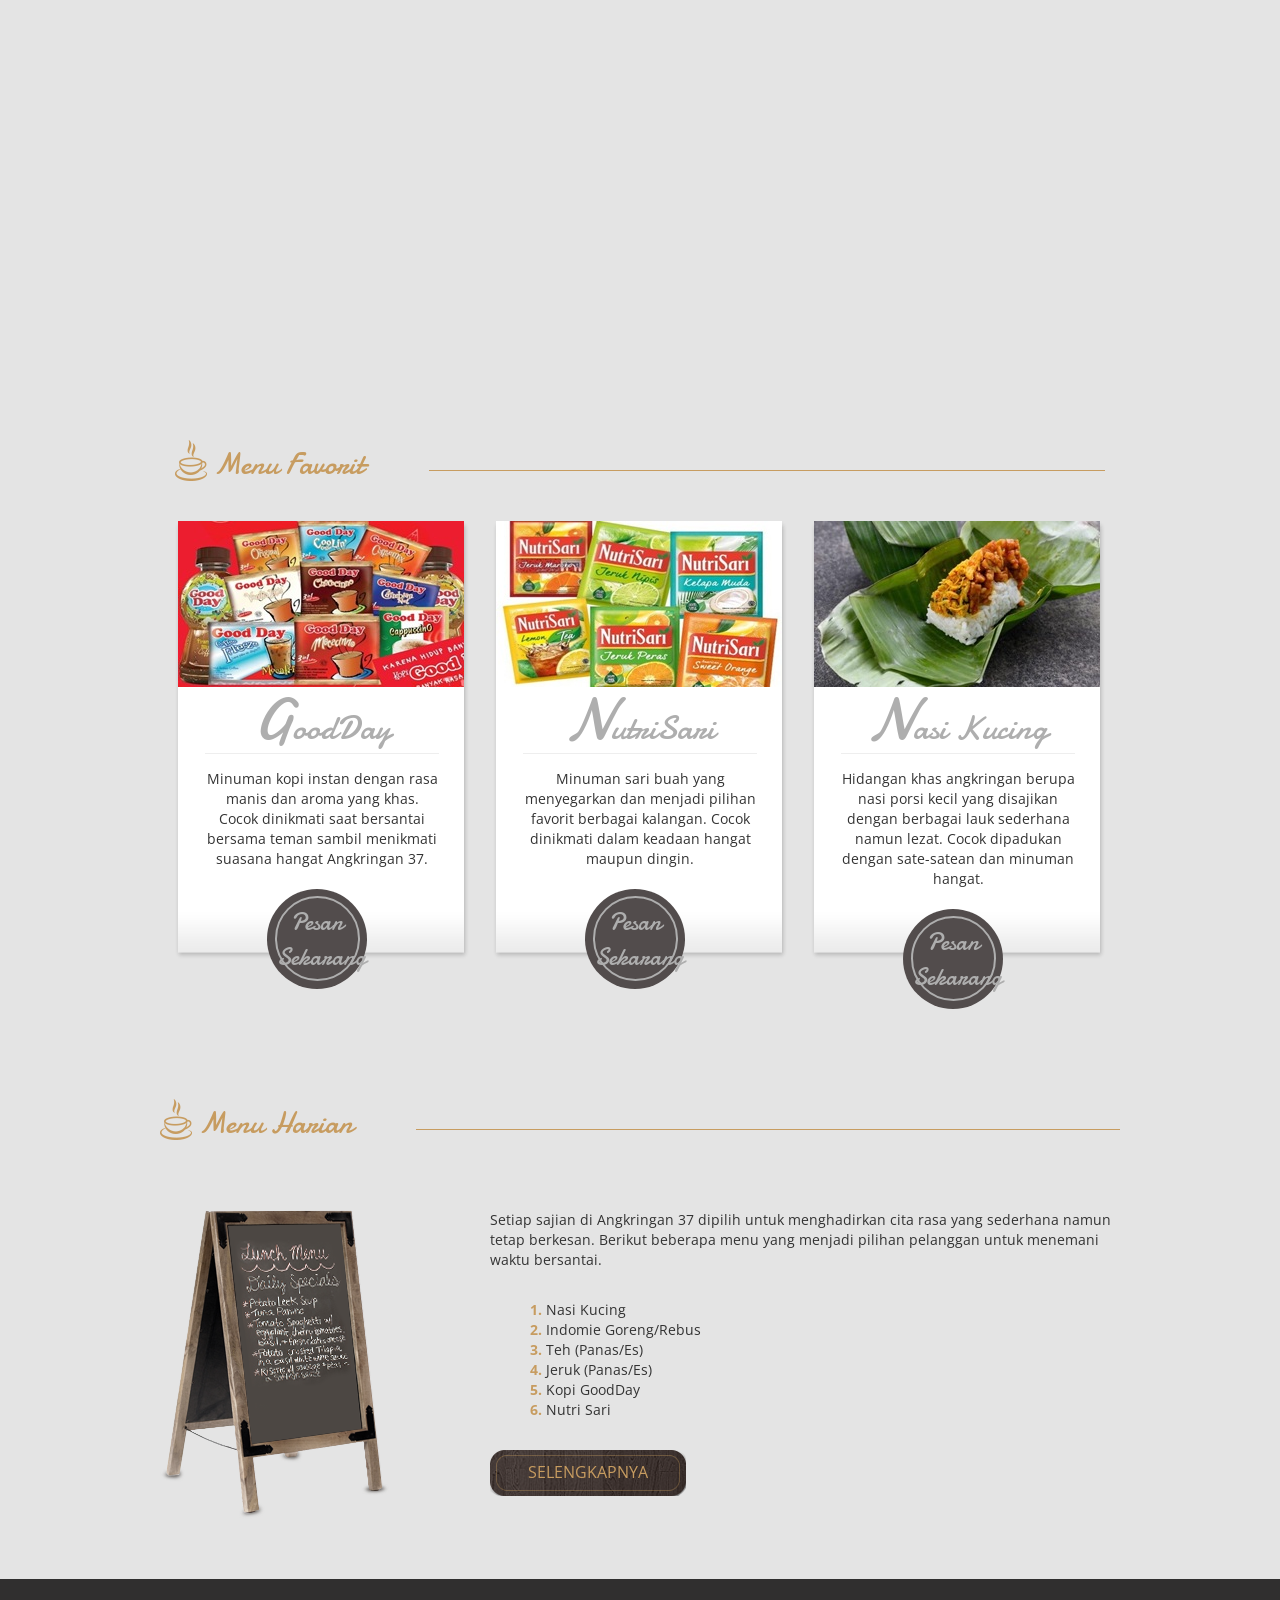
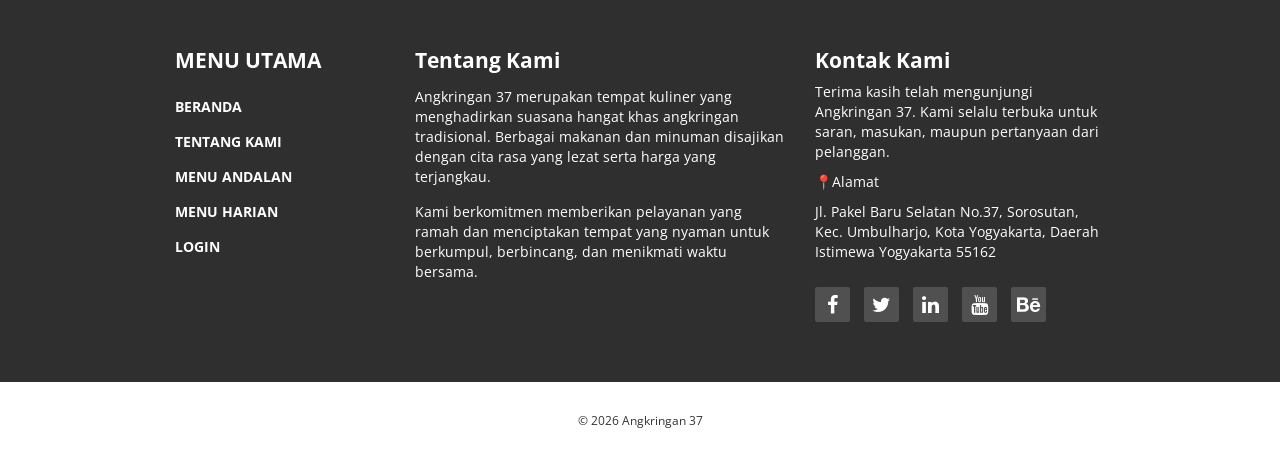
==== commit fa32f2e0: "Update index.html" ====
--- a/index.html
+++ b/index.html
@@ -48,7 +48,7 @@
                 <li><a href="index.html" class="active">Beranda</a></li>
                 <li><a href="today-special.html">Menu</a></li>
                 <li><a href="contact.html">Kontak</a></li>
-                <div id="userInfo">👤 Guest</div>
+                <div id="userInfo">Belum Login</div>
 
             <div id="authArea">
                   <button onclick="goLogin()" class="tm-nav">LOGIN</button>
